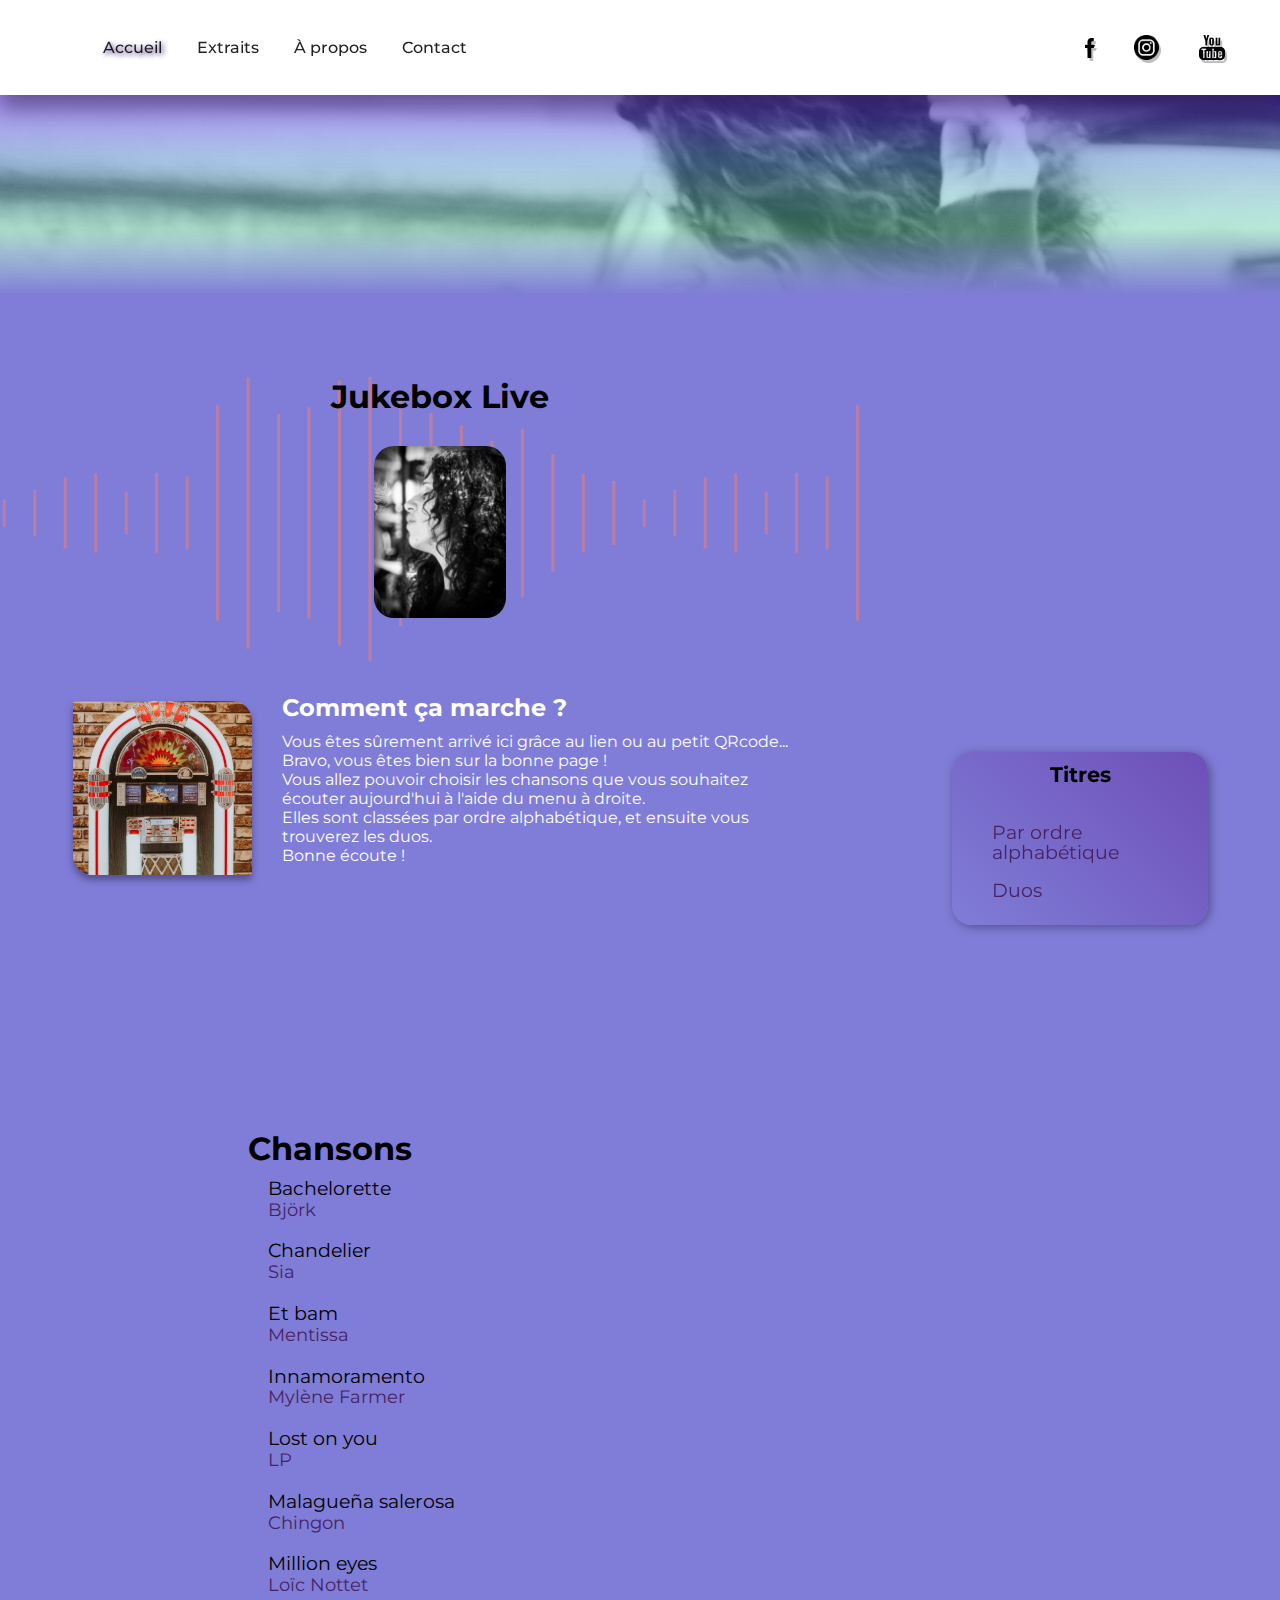
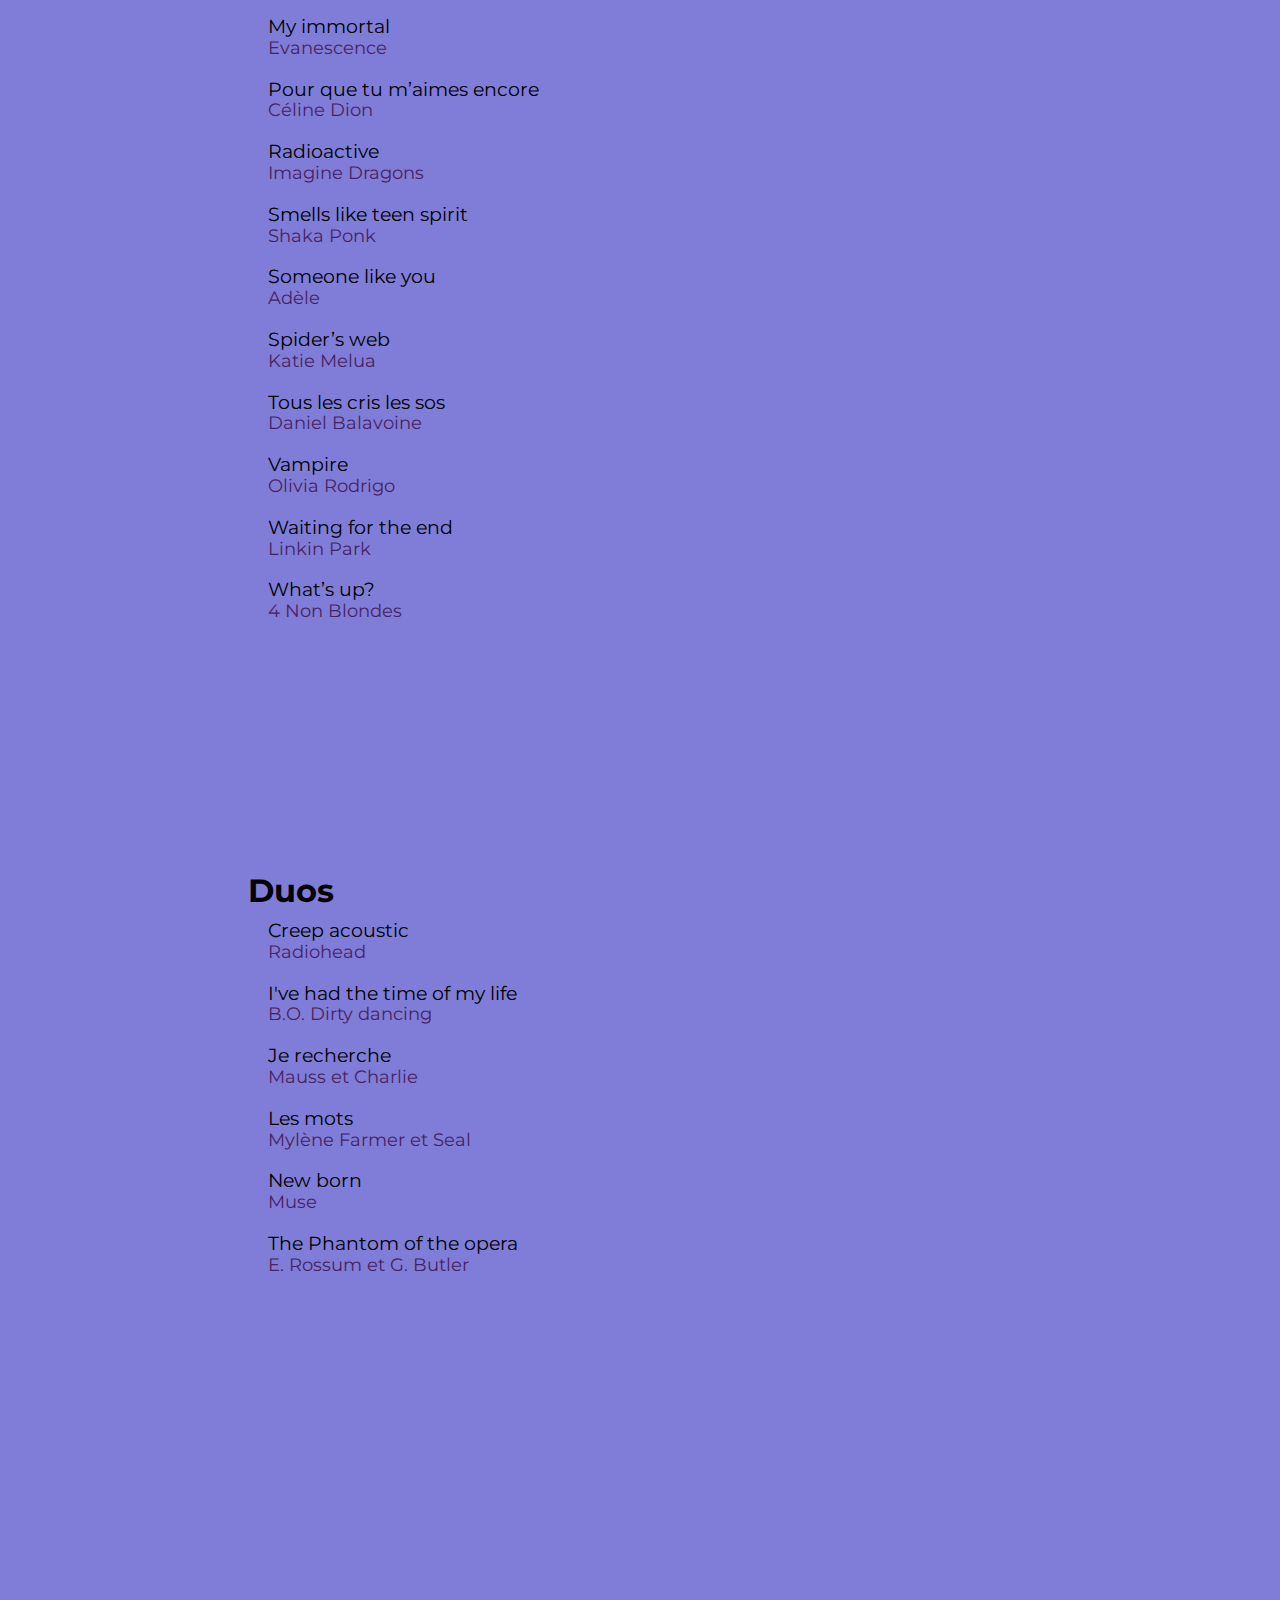
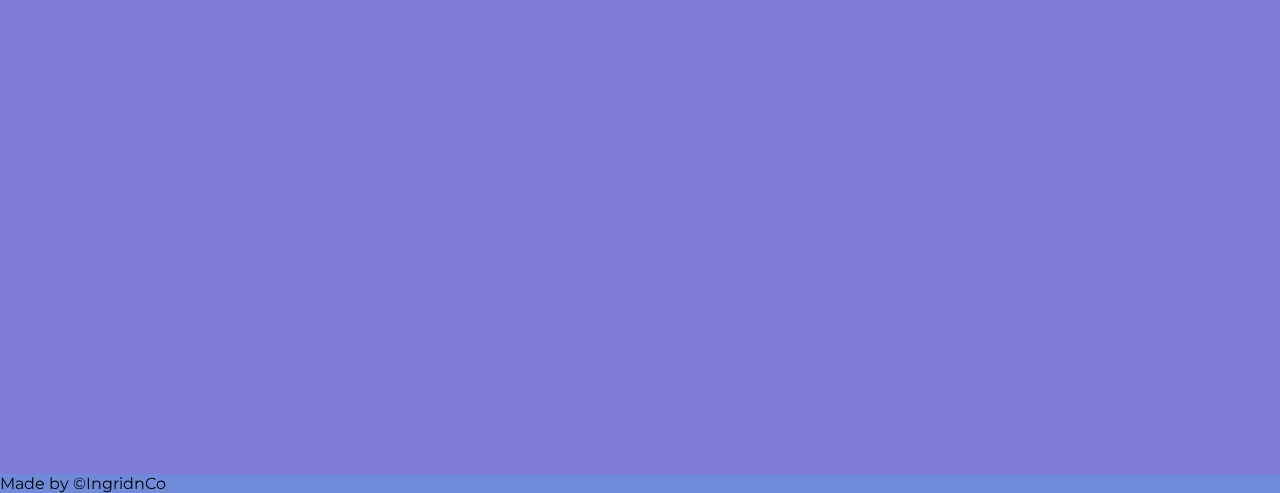
==== index.html @ 57404a8e "extraits" ====
<!DOCTYPE html>
<html lang="fr">
<head>
    <meta charset="UTF-8">
    <link rel="stylesheet" href="style/css/style.css">
    <link rel="stylesheet" href="style/css/responsive.css">    
    <link rel="preconnect" href="https://fonts.googleapis.com">
    <link rel="preconnect" href="https://fonts.gstatic.com" crossorigin>
    <link href="https://fonts.googleapis.com/css2?family=Montserrat&display=swap" rel="stylesheet">
    <meta name="viewport" content="width=device-width, initial-scale=1.0">
    <title>IngridnCo | Accueil</title>
    <link rel="shortcut icon" href="img/Note.png"/>
    <link rel="stylesheet" href="style/css/responsive.css">
</head>



<body>
<header class="topbar">

        <nav class="topbar__nav">
            <div class="topbar__nav--links">
                <a class="active" href="index.html">Accueil</a>
                <a href="extraits.html">Extraits</a>
                <a href="a_propos.html">À propos</a>
                <a href="contact.html" target="_blank">Contact</a>
            </div>

            <div class="topbar__nav--social">
                <a href="https://www.facebook.com/profile.php?id=61555128459167" target="_blank"><img src="img/fb_logo.png" alt="facebook logo" title="Facebook"></a>
                <a href="https://www.instagram.com/ingridnco/" target="_blank"><img src="img/insta_logo.png" alt="instagram logo" title="Instagram"></a>
                <a href="https://www.youtube.com/channel/UC9hUwrdIHZ2EMuFk2k0t8dw" target="_blank"><img src="img/Ytube_logo.png" alt="YouTube logo" title="YouTube"></a>
            </div>

        </nav>
        
        <div class="topbar__img" ></div>
        
</header>

<main class="container">
    <div class="main">
        <h1>Jukebox Live</h1>


        <img class="portrait_pc" src="img/IMG_6040.JPG"  alt="">
        
        <article class="intro">
            <img class="intro__imgpc" src="img/jukebox2.jpg" alt="">
            <img class="intro__img" src="img/jukebox.jpg" alt="">

            <div class="mobile">
                <img class="mobile__img1" src="img/jukebox.jpg" alt="">
                <img class="mobile__img2" src="img/IMG_6040.JPG" alt="">
            </div>
            <div class="intro__text">
                <!-- <div class="intro__date">Publié le 02 octobre 2023</div> -->
                <h2 class="intro__title"> Comment ça marche ?</h2>
                <p>Vous êtes sûrement arrivé ici grâce au lien ou au petit QRcode...<br> Bravo, vous êtes bien sur la bonne page !<br> Vous allez pouvoir choisir les chansons que vous souhaitez écouter aujourd'hui à l'aide du menu à droite. <br>Elles sont classées 
                    <!-- par artiste quand plusieurs chansons sont disponibles, puis par titre dans  -->
                     par ordre alphabétique, et ensuite vous trouverez les duos. 
                    <br>Bonne écoute !
                </p> <br>
                <!-- essai compte à rebours javascript  
                    <h3><label id="Compte"></label>
                    <script type="text/javascript">
                    var Affiche=document.getElementById("Compte");
                    function Rebours() {
                    var date1 = new Date();
                    var date2 = new Date ("Jan 14, 2024 12:00:00");
                    var sec = (date2 - date1) / 1000;
                    var n = 24 * 3600;
                    if (sec > 0) {
                    j = Math.floor (sec / n);
                    h = Math.floor ((sec - (j * n)) / 3600);
                    mn = Math.floor ((sec - ((j * n + h * 3600))) / 60);
                    sec = Math.floor (sec - ((j * n + h * 3600 + mn * 60)));
                    Affiche.innerHTML = "C'est dans " + j +" j "+ h +" h "+ mn +" min "+ sec + " s";
                    window.status = "Temps restant : " + j +" j "+ h +" h "+ mn +" min "+ sec + " s ";
                    }
                    tRebours=setTimeout ("Rebours();", 1000);
                    }
                    Rebours();
                    </script>
                    </h3>-->
            </div>
        </article>


        <!-- <article class="by_artist">   
            <div id="artist"></div>

            <div class="by_artist__box">
                <div class="by_artist__title"><h3>Céline Dion</h3></div>
                <div class="by_artist__p">
                <p>My heart will<br>go on</p>	
                   <p>Pour que tu<br>m'aimes encore</p>
                </div>
            </div>

        <div class="by_artist__box">
            <div class="by_artist__title twolines__title "><h3>Daniel<br>Balavoine</h3></div>
            <div class=" by_artist__p twolines__p">
            <p>SOS d'un Terrien<br>en détresse</p>	
                <p>Tous les cris les SOS</p>
            </div>
        </div>

        <div class="by_artist__box">
            <div class="by_artist__title"><h3>Evanescence</h3></div>
            <div class=" by_artist__p">
            <p>My immortal</p>
            <p>Bring me to life</p>
            <p>Hello</p>
            </div>
        </div>

        <div class="by_artist__box">
            <div class="by_artist__title"><h3>Linkin Park</h3></div>
            <div class=" by_artist__p">
            <p>Breaking the habit</p> 	
            <p>The messenger</p>
            <p>Waiting for the end</p>
            </div>
        </div>

        <div class="by_artist__box">
            <div class="by_artist__title"><h3>Loïc Nottet</h3></div>
            <div class=" by_artist__p">
            <p>Million eyes</p>
            <p>Mr Mme</p>
            </div>
        </div>

        <div class="by_artist__box">
            <div class="by_artist__title"><h3>Muse</h3></div>
            <div class=" by_artist__p">
            <p>Unintended</p>	
            <p>Feeling good</p>
            <p>Starlight</p>
            <p>Sing for absolution</p>
            <p>Time is running out</p>
            </div>
        </div>

        <div class="by_artist__box">
            <div class="by_artist__title"><h3>Mylène&nbsp;Farmer</h3></div>
            <div class=" by_artist__p">
            <p>Innamoramento</p>
            <p>À tout jamais</p>
            </div>
        </div>

        <div class="by_artist__box">
            <div class="by_artist__title"><h3>Nightwish</h3></div>
            <div class=" by_artist__p">
            <p>Walking in the air</p>	
            <p>Sleeping sun</p>
            </div>
        </div>

        <div class="by_artist__box">
            <div class="by_artist__title"><h3>Queen</h3></div>
            <div class=" by_artist__p">
            <p>The show must<br>go on</p>	
            <p>Under pressure</p>
            </div>
        </div>

        <div class="by_artist__box">
            <div class="by_artist__title"><h3>Zazie</h3></div>
            <div class=" by_artist__p">
            <p>Larsen </p>
            <p>J’envoie valser </p>
            <p>Zen </p>
            <p>Hissée haut</p>
            </div>
        </div>
        </article> -->

        
        <article  class="songs main2">
            <div id="song"></div>
            <h1 >Chansons</h1>
            <ul>
                <li>Bachelorette<br><span>Björk</span></li> 
                <li>Chandelier<br> <span>Sia</span></li> 
                <!-- <li>Come back home<br> <span>Sofia Carson</span></li>  -->
                <!-- <li>Creep<br> <span>Radiohead</span></li>  -->
                <!-- <li>D’Allemagne<br> <span>Patricia Kaas</span></li>  -->
                <!-- <li>Don't speak<br> <span>No Doubt</span></li> --> 
                <li>Et bam<br> <span>Mentissa</span></li> 
                <li>Innamoramento <br> <span>Mylène Farmer</span></li>
                <!-- <li>I’ll never love again<br> <span>Lady Gaga</span></li>  -->
                <!-- <li>L’aigle noir<br> <span>Barbara</span></li>  -->
                <!-- <li>La vie en rose<br> <span>Edith Piaf</span></li>  -->
                <li>Lost on you<br> <span>LP</span></li> 
                <li>Malagueña salerosa<br> <span>Chingon</span></li> 
                <li>Million eyes<br><span>Loïc Nottet</span></li>
                <!-- <li>My heart will go on <span>Céline dion</span></li> -->
                <li>My immortal<br> <span>Evanescence</span></li>
                <!-- <li>Nightcall<br> <span>London Grammar</span></li>  -->
                <!-- <li>Popcorn salé<br> <span>Santa</span></li>  -->
                <li>Pour que tu m’aimes encore<br> <span>Céline Dion</span></li>
                <!-- <li>Prayer<br> <span>Hayley Westenra</span></li>  -->
                <li>Radioactive<br> <span>Imagine Dragons</span></li> 
                <!-- <li>Running up that hill<br> <span>Kate Bush</span></li>  -->
                <!-- <li>Say what you want<br> <span>Texas</span></li>  -->
                <!-- <li>Secret<br><span>Louane</span></li>  -->
                <!-- <li>She’s got a way<br> <span>Billy Joël</span></li>  -->
                <li>Smells like teen spirit<br> <span>Shaka Ponk</span></li> 
                <li>Someone like you<br> <span>Adèle</span></li> 	
                <!-- <li>Someone you loved<br> <span>Lewis Capaldi</span></li>  -->
                <!-- <li>SOS d’un terrien en détresse<br><span>Daniel Balavoine</span></li>  -->
                <li>Spider’s web<br> <span>Katie Melua</span></li> 
                <!-- <li>Tattoo<br> <span>Loreen</span></li>  -->
                <!-- <li>The loneliest<br> <span>Måneskin</span></li> 	 -->
                <li>Tous les cris les sos<br><span>Daniel Balavoine</span></li> 	 	 
                <!-- <li>Unchained melody<br> <span>Righteous Brothers</span></li>  -->
                <li>Vampire<br> <span>Olivia Rodrigo</span></li> 
                <li>Waiting for the end<br><span>Linkin Park</span></li>
                <li>What’s up?<br> <span>4 Non Blondes</span></li> 
                <!-- <li>Zombie<br> <span>The Cranberries</span></li> -->
            </ul>
        </article>

        <article  class="duos main2">
            <div id="duo"></div>
            <h1>Duos</h1>
                <ul>
                    <!-- <li>À ma place<br><span>Zazie et Axel Bauer</span></li> -->
                    <li>Creep acoustic<br><span>Radiohead</span></li>
                    <li>I've had the time of my life<br><span>B.O. Dirty dancing</span></li>
                    <li>Je recherche<br><span>Mauss et Charlie</span></li>
                    <!-- <li>Les animaux fragiles<br><span>Zaz et Ycare</span></li> -->
                    <li>Les mots<br><span>Mylène Farmer et Seal</span></li>
                    <!-- <li>Les mots virtuels<br><span>Janie et Foé</span></li> -->
                    <li>New born <br><span>Muse</span></li>            
                    <!-- <li>Regrets<br><span>Mylène Farmer et Jean-Louis Murat</span></li> -->
                    <!-- <li>Shallow<br><span>Lady Gaga et Bradley Cooper</span></li> -->
                    <li>The Phantom of the opera<br><span>E. Rossum et G. Butler</span></li> 
                    <!-- <li>Tu es mon autre<br><span>Maurane et Lara Fabian</span></li>      -->
                </ul>
<br>
                <!-- essai airtable form -->
                <!-- <iframe class="airtable-embed" src="https://airtable.com/embed/appIdrybaVoDRfDib/pagK8V3hfi4Odc3uM/form" frameborder="0" onmousewheel="" width="100%" height="533";></iframe> -->
                
                
        </article>
        <!-- essai typeform... payant au bout de 10 réponses...!
            <br><br><br><br>
        <div data-tf-live="01HM7N80MT0T69KYMDTPDMRP8S"></div><script src="//embed.typeform.com/next/embed.js"></script>
        <br><br><br><br>

        <div data-tf-live="01HM7GCGDGGD8V4836R9NR98VD"></div><script src="//embed.typeform.com/next/embed.js"></script>    -->
    </div>

    
    <aside class="sidebar">
    <div class="sticky">
        <h3>Titres</h3>
            <ul class="sidebar__nav">
                <!-- <a href="#artist"><li>Par artiste</li></a><br> -->
                <a href="#song"><li>Par ordre alphabétique</li></a><br>
                <a href="#duo"><li>Duos</li></a>
            </ul>
      
    </div> 
    </aside>

</main>
    
<footer class="footer">
    Made by  &copy;IngridnCo

</footer>
    
</body>
</html>
---- style/css/style.css ----
* {
  margin: 0;
  box-sizing: border-box;
  font-family: "Montserrat", sans-serif;
}

html {
  font-size: 16px;
}

body {
  background-color: rgb(127, 125, 215);
}

.topbar {
  display: flex;
  flex-direction: column;
  aspect-ratio: 1519/429;
}
.topbar__nav {
  display: flex;
  justify-content: space-between;
  align-items: center;
  padding: 35px;
  background-color: white;
  box-shadow: 0px 15px 20px rgba(57, 47, 95, 0.5843137255);
  position: fixed;
  z-index: 2;
  width: 100%;
}
.topbar__nav--links {
  font-weight: 500;
  margin-left: 3.125rem;
  display: flex;
  width: 25rem;
  justify-content: space-around;
  align-items: center;
}
.topbar__nav--links:hover a {
  color: rgba(128, 128, 128, 0.871);
}
.topbar__nav--links .active {
  text-shadow: 2px 2px 5px rgba(61, 29, 120, 0.915);
}
.topbar__nav--links a {
  font-size: 1rem;
  color: rgba(0, 0, 0, 0.871);
  text-decoration: none;
}
.topbar__nav--links a:hover {
  color: rgba(0, 0, 0, 0.871);
}
.topbar__nav--social {
  display: flex;
  width: 11.25rem;
  justify-content: space-around;
  align-items: center;
  line-height: 0;
}
.topbar__nav--social a:hover {
  opacity: 0.6;
}
.topbar__nav--social img {
  filter: drop-shadow(2px 3px rgba(86, 83, 83, 0.373));
}
.topbar__img {
  background: linear-gradient(rgba(90, 35, 240, 0.4941176471), rgba(94, 153, 217, 0.4823529412), rgba(113, 226, 183, 0.4235294118), rgb(127, 125, 215) 300px) local, center 50px no-repeat url("../../img/header.jpg") fixed;
  position: relative;
  top: 95px;
  aspect-ratio: 1990/454;
  background-size: 100vw;
}

.container {
  display: flex;
}

.main {
  margin-top: 15px;
  background-color: rgb(127, 125, 215);
  background-image: url(../../img/Sanstitre.svg);
  background-position: -12% -3%;
  background-repeat: repeat-x;
  width: calc(100% - 400px);
  display: flex;
  flex-direction: column;
  align-items: center;
  z-index: 1;
}

.portrait_pc {
  border-radius: 20px;
  width: 15%;
  margin: 30px auto;
}

.intro {
  display: flex;
  width: 62vw;
  padding: 30px 15px;
  align-items: center;
}
.intro__img {
  display: none;
}
.intro__imgpc {
  width: 14vw;
  height: auto;
  border-radius: 3px 20px 3px 20px;
  box-shadow: 0px 5px 7px rgba(57, 47, 95, 0.5843137255);
  margin: 0 15px;
}
.intro__text {
  padding: 15px;
  color: white;
  flex-grow: 2;
}
.intro__date {
  font-size: 0.75rem;
  padding-bottom: 33px;
}
.intro__title {
  padding-bottom: 10px;
}

.mobile {
  display: none;
}

.by_artist {
  margin-top: 100px;
  display: flex;
  flex-wrap: wrap;
  justify-content: center;
}
.by_artist__box {
  text-align: center;
  padding: 5px;
  margin: 5px 5px;
  background: linear-gradient(225deg, rgb(174, 180, 255) 0%, rgb(127, 125, 215) 100%);
  border-radius: 8px;
  box-shadow: 3px 3px 5px rgba(57, 47, 95, 0.5843137255);
  display: flex;
  flex-direction: column;
  height: 178px;
  width: 20vw;
  max-width: 190px;
  min-width: 170px;
}
.by_artist__box h3 {
  font-size: 1.3rem;
  color: #472263;
}
.by_artist__box p {
  padding-top: 8px;
  line-height: 1.2rem;
}
.by_artist__box p:first-child {
  padding-top: 0;
}
.by_artist__title {
  height: 28px;
  display: flex;
  justify-content: center;
  align-items: center;
}
.by_artist__p {
  min-height: 140px;
  display: flex;
  justify-content: center;
  flex-direction: column;
}

.twolines__title {
  height: 48px;
}
.twolines__p {
  min-height: 120px;
}

#artist, #song, #duo {
  position: relative;
  top: -200px;
}

.main2 {
  display: flex;
  width: 40vw;
  flex-direction: column;
  margin-left: 10vw;
}

.songs, .duos {
  margin-top: 200px;
  margin-bottom: 39px;
}
.songs ul, .duos ul {
  padding-left: 20px;
}
.songs ul li, .duos ul li {
  list-style: none;
  line-height: 1.3rem;
  padding: 10px 0;
  font-size: 1.2rem;
}

span {
  color: #472263;
  font-size: 1.1rem;
}

.airtable-embed {
  background-color: rgb(127, 125, 215);
}

.sticky {
  position: sticky;
  top: 130px;
  width: 20vw;
  margin: 0 auto;
  height: fit-content;
  background: linear-gradient(45deg, rgb(127, 125, 215) 0%, rgb(110, 79, 183) 100%);
  box-shadow: 2px 2px 10px rgba(57, 47, 95, 0.5843137255);
  border-radius: 20px;
}

.sidebar {
  display: flex;
  width: 400px;
  background-color: rgb(127, 125, 215);
  margin-top: 390px;
  text-align: center;
}
.sidebar h3 {
  padding: 10px;
  font-size: 1.3rem;
}
.sidebar__nav {
  list-style: none;
  text-align: left;
  line-height: 1rem;
  padding: 25px;
  margin-left: 40px;
}
.sidebar__nav a {
  color: #472263;
  text-decoration: none;
}
.sidebar__nav a:hover {
  color: black;
  text-shadow: 2px 2px 5px rgba(61, 29, 120, 0.768);
}
.sidebar__nav li {
  line-height: 1.25rem;
  font-size: 1.2rem;
}

.footer {
  position: relative;
  top: 60px;
  background-color: rgba(94, 153, 217, 0.4823529412);
}

@media screen and (max-height: 829px) {
  footer {
    top: 100px;
  }
}

/*# sourceMappingURL=style.css.map */
---- style/css/responsive.css ----
@media screen and (max-width: 1380px) {
  .topbar__img {
    background: linear-gradient(rgba(90, 35, 240, 0.4941176471), rgba(94, 153, 217, 0.4823529412), rgba(113, 226, 183, 0.4235294118), rgb(127, 125, 215) 200px) local, center 50px no-repeat url("../../img/header.jpg") fixed;
    background-size: 112vw;
  }
  .main {
    background-position: 50px -5%;
  }
  .footer {
    top: 730px;
  }
}
@media screen and (max-width: 996px) {
  .topbar {
    aspect-ratio: 1519/429;
  }
  .main {
    margin-top: 40px;
    width: 55vw;
  }
  .songs ul, .duos ul {
    padding-left: 10px;
  }
  .sidebar {
    width: 39vw;
    margin-top: 206px;
  }
  .sidebar__nav {
    margin-left: 20px;
  }
}
@media screen and (max-width: 910px) {
  .topbar__img {
    background: linear-gradient(rgba(90, 35, 240, 0.4941176471), rgba(94, 153, 217, 0.4823529412), rgba(113, 226, 183, 0.4235294118), rgb(127, 125, 215) 140px) local, center 10px no-repeat url("../../img/header.jpg") fixed;
    background-size: 145vw;
  }
  .main {
    margin-top: 53px;
    margin-right: 25px;
    background-size: 240px auto;
    background-position: top;
  }
}
#song, #artist, #duo {
  top: -120px;
}

.sidebar__nav {
  padding: 25px 0;
}
.sidebar__nav a {
  font-size: 1.2rem;
  line-height: 1rem;
}

@media screen and (max-width: 675px) {
  .topbar__img {
    background: linear-gradient(rgba(90, 35, 240, 0.4941176471), rgba(94, 153, 217, 0.4823529412), rgba(113, 226, 183, 0.4235294118), rgb(127, 125, 215) 125px) local, center 0px no-repeat url("../../img/header.jpg") fixed;
    background-size: 150vw;
  }
  .sticky {
    width: 25vw;
  }
  .sidebar__nav {
    padding: 5px 25px;
    margin-left: 0;
    line-height: 2rem;
  }
  .sidebar__nav a {
    font-size: 1.2rem;
  }
  .intro {
    padding-left: 30px;
    padding-right: 10px;
  }
  .intro__img {
    width: 100px;
    height: 66.71px;
  }
}
@media screen and (max-width: 610px) {
  h1 {
    font-size: 1.5rem;
  }
  .topbar__nav {
    flex-wrap: wrap;
    display: flex;
    justify-content: center;
    padding: 20px;
    box-shadow: 0px 5px 10px rgba(57, 47, 95, 0.5843137255);
  }
  .topbar__nav--links {
    margin-left: 0;
    margin-bottom: 10px;
  }
  .topbar__nav--social {
    width: 16.875rem;
  }
  .topbar__img {
    background: linear-gradient(rgba(90, 35, 240, 0.4941176471), rgba(94, 153, 217, 0.4823529412), rgba(113, 226, 183, 0.4235294118), rgb(127, 125, 215) 135px) local, center 10px no-repeat url("../../img/header.jpg") fixed;
    background-size: 150vw;
    top: 65px;
  }
  .container {
    margin-top: 50px;
  }
  .portrait_pc, .intro__img {
    display: none;
  }
  .mobile {
    display: flex;
    width: 100px;
    height: 103px;
    position: relative;
    top: 0px;
    left: 0px;
    margin: auto;
  }
  .mobile__img1 {
    position: absolute;
    width: 100px;
    height: 103px;
    top: 0px;
    left: 0px;
    border-radius: 6px;
  }
  .mobile__img2 {
    position: absolute;
    width: 52px;
    height: 55px;
    top: 48px;
    left: 24px;
    border-radius: 5px;
  }
  .intro {
    flex-direction: column;
    padding: 10px;
  }
  .intro__text {
    text-align: center;
  }
  .intro__imgpc {
    display: none;
  }
  .intro__date {
    padding-bottom: 10px;
  }
  .sidebar {
    margin-top: 185px;
  }
  .sidebar__nav {
    padding: 5px;
    margin-left: 5px;
    margin-top: 20px;
  }
  .sidebar__nav li {
    font-size: 1.2rem;
  }
  .sticky {
    top: 100px;
    width: 34vw;
    margin: 0 auto;
  }
  #song, #artist, #duo {
    position: relative;
    top: -100px;
  }
  .footer {
    top: 250px;
  }
}
@media screen and (max-width: 545px) {
  html {
    font-size: 14px;
  }
  .by_artist__box {
    height: fit-content;
    min-height: unset;
    max-width: 180px;
  }
  .by_artist__box h3 {
    font-size: 1.2rem;
  }
  .by_artist__box p {
    padding-top: 6px;
    line-height: 1rem;
  }
  .by_artist__title {
    align-items: baseline;
  }
  .by_artist__p {
    min-height: unset;
    font-size: 1.1rem;
  }
  .by_artist__p:last-child {
    padding-bottom: 10px;
  }
  .twolines__title {
    margin-bottom: 0px;
  }
  .songs ul li {
    font-size: 1.1rem;
  }
  .duos {
    margin-top: 60px;
  }
  span {
    font-size: 1rem;
  }
}
@media screen and (max-width: 475px) {
  .topbar__img {
    background: linear-gradient(rgba(90, 35, 240, 0.4941176471), rgba(94, 153, 217, 0.4823529412), rgba(113, 226, 183, 0.4235294118), rgb(127, 125, 215) 100px) local, center 50px no-repeat url("../../img/header.jpg") fixed;
    background-size: auto, auto;
    background-size: 146vw;
    aspect-ratio: 152/43;
    top: 90px;
  }
  .intro__text p {
    font-size: 1.2rem;
  }
  .by_artist__box {
    height: fit-content;
    min-height: unset;
    width: 50vw;
    max-width: 190px;
  }
  .by_artist__box h3 {
    font-size: 1.2rem;
  }
  .by_artist__box p {
    padding-top: 6px;
    line-height: 1rem;
  }
  .by_artist__title {
    align-items: baseline;
  }
  .by_artist__p {
    min-height: unset;
    font-size: 1.1rem;
  }
  .by_artist__p:last-child {
    padding-bottom: 10px;
  }
  .twolines__title {
    margin-bottom: 0px;
  }
  #song, #artist, #duo {
    position: relative;
    top: -100px;
  }
  .songs ul li {
    font-size: 1.1rem;
  }
  span {
    font-size: 1rem;
  }
  .sidebar {
    margin-top: 100px;
  }
  .sidebar__nav {
    padding: 0px;
    padding-bottom: 20px;
    margin-left: 0px;
    margin-top: 8px;
  }
  .sidebar__nav a {
    font-size: 1.3rem;
  }
  .sidebar__nav li {
    padding: 0 8px;
  }
  .sticky {
    top: 103px;
    width: 38vw;
    margin: 0 10px 0 0;
  }
}
@media screen and (max-width: 440px) {
  .topbar__img {
    background: linear-gradient(rgba(90, 35, 240, 0.4941176471), rgba(94, 153, 217, 0.4823529412), rgba(113, 226, 183, 0.4235294118), rgb(127, 125, 215) 90px) local, center 50px no-repeat url("../../img/header.jpg") fixed;
    background-size: auto, auto;
    background-size: 146vw;
    aspect-ratio: 152/43;
    top: 90px;
  }
}
@media screen and (max-width: 420px) {
  .topbar__img {
    background: linear-gradient(rgba(90, 35, 240, 0.4941176471), rgba(94, 153, 217, 0.4823529412), rgba(113, 226, 183, 0.4235294118), rgb(127, 125, 215) 90px) local, center 50px no-repeat url("../../img/header.jpg") fixed;
    background-size: auto, auto;
    background-size: 163vw;
    aspect-ratio: 152/43;
    top: 90px;
  }
  .portrait_pc, .intro__img {
    display: none;
  }
  .sidebar__nav li {
    padding: 0 8px;
  }
}
@media screen and (max-width: 380px) {
  .topbar__img {
    background: linear-gradient(rgba(90, 35, 240, 0.4941176471), rgba(94, 153, 217, 0.4823529412), rgba(113, 226, 183, 0.4235294118), rgb(127, 125, 215) 90px) local, center 50px no-repeat url("../../img/header.jpg") fixed;
    background-size: auto, auto;
    background-size: 175vw;
    aspect-ratio: 152/43;
    top: 90px;
  }
  .sidebar__nav li {
    padding: 0 4px;
    font-size: 1.1rem;
  }
}

/*# sourceMappingURL=responsive.css.map */
---- style/css/responsive.css ----
@media screen and (max-width: 1380px) {
  .topbar__img {
    background: linear-gradient(rgba(90, 35, 240, 0.4941176471), rgba(94, 153, 217, 0.4823529412), rgba(113, 226, 183, 0.4235294118), rgb(127, 125, 215) 200px) local, center 50px no-repeat url("../../img/header.jpg") fixed;
    background-size: 112vw;
  }
  .main {
    background-position: 50px -5%;
  }
  .footer {
    top: 730px;
  }
}
@media screen and (max-width: 996px) {
  .topbar {
    aspect-ratio: 1519/429;
  }
  .main {
    margin-top: 40px;
    width: 55vw;
  }
  .songs ul, .duos ul {
    padding-left: 10px;
  }
  .sidebar {
    width: 39vw;
    margin-top: 206px;
  }
  .sidebar__nav {
    margin-left: 20px;
  }
}
@media screen and (max-width: 910px) {
  .topbar__img {
    background: linear-gradient(rgba(90, 35, 240, 0.4941176471), rgba(94, 153, 217, 0.4823529412), rgba(113, 226, 183, 0.4235294118), rgb(127, 125, 215) 140px) local, center 10px no-repeat url("../../img/header.jpg") fixed;
    background-size: 145vw;
  }
  .main {
    margin-top: 53px;
    margin-right: 25px;
    background-size: 240px auto;
    background-position: top;
  }
}
#song, #artist, #duo {
  top: -120px;
}

.sidebar__nav {
  padding: 25px 0;
}
.sidebar__nav a {
  font-size: 1.2rem;
  line-height: 1rem;
}

@media screen and (max-width: 675px) {
  .topbar__img {
    background: linear-gradient(rgba(90, 35, 240, 0.4941176471), rgba(94, 153, 217, 0.4823529412), rgba(113, 226, 183, 0.4235294118), rgb(127, 125, 215) 125px) local, center 0px no-repeat url("../../img/header.jpg") fixed;
    background-size: 150vw;
  }
  .sticky {
    width: 25vw;
  }
  .sidebar__nav {
    padding: 5px 25px;
    margin-left: 0;
    line-height: 2rem;
  }
  .sidebar__nav a {
    font-size: 1.2rem;
  }
  .intro {
    padding-left: 30px;
    padding-right: 10px;
  }
  .intro__img {
    width: 100px;
    height: 66.71px;
  }
}
@media screen and (max-width: 610px) {
  h1 {
    font-size: 1.5rem;
  }
  .topbar__nav {
    flex-wrap: wrap;
    display: flex;
    justify-content: center;
    padding: 20px;
    box-shadow: 0px 5px 10px rgba(57, 47, 95, 0.5843137255);
  }
  .topbar__nav--links {
    margin-left: 0;
    margin-bottom: 10px;
  }
  .topbar__nav--social {
    width: 16.875rem;
  }
  .topbar__img {
    background: linear-gradient(rgba(90, 35, 240, 0.4941176471), rgba(94, 153, 217, 0.4823529412), rgba(113, 226, 183, 0.4235294118), rgb(127, 125, 215) 135px) local, center 10px no-repeat url("../../img/header.jpg") fixed;
    background-size: 150vw;
    top: 65px;
  }
  .container {
    margin-top: 50px;
  }
  .portrait_pc, .intro__img {
    display: none;
  }
  .mobile {
    display: flex;
    width: 100px;
    height: 103px;
    position: relative;
    top: 0px;
    left: 0px;
    margin: auto;
  }
  .mobile__img1 {
    position: absolute;
    width: 100px;
    height: 103px;
    top: 0px;
    left: 0px;
    border-radius: 6px;
  }
  .mobile__img2 {
    position: absolute;
    width: 52px;
    height: 55px;
    top: 48px;
    left: 24px;
    border-radius: 5px;
  }
  .intro {
    flex-direction: column;
    padding: 10px;
  }
  .intro__text {
    text-align: center;
  }
  .intro__imgpc {
    display: none;
  }
  .intro__date {
    padding-bottom: 10px;
  }
  .sidebar {
    margin-top: 185px;
  }
  .sidebar__nav {
    padding: 5px;
    margin-left: 5px;
    margin-top: 20px;
  }
  .sidebar__nav li {
    font-size: 1.2rem;
  }
  .sticky {
    top: 100px;
    width: 34vw;
    margin: 0 auto;
  }
  #song, #artist, #duo {
    position: relative;
    top: -100px;
  }
  .footer {
    top: 250px;
  }
}
@media screen and (max-width: 545px) {
  html {
    font-size: 14px;
  }
  .by_artist__box {
    height: fit-content;
    min-height: unset;
    max-width: 180px;
  }
  .by_artist__box h3 {
    font-size: 1.2rem;
  }
  .by_artist__box p {
    padding-top: 6px;
    line-height: 1rem;
  }
  .by_artist__title {
    align-items: baseline;
  }
  .by_artist__p {
    min-height: unset;
    font-size: 1.1rem;
  }
  .by_artist__p:last-child {
    padding-bottom: 10px;
  }
  .twolines__title {
    margin-bottom: 0px;
  }
  .songs ul li {
    font-size: 1.1rem;
  }
  .duos {
    margin-top: 60px;
  }
  span {
    font-size: 1rem;
  }
}
@media screen and (max-width: 475px) {
  .topbar__img {
    background: linear-gradient(rgba(90, 35, 240, 0.4941176471), rgba(94, 153, 217, 0.4823529412), rgba(113, 226, 183, 0.4235294118), rgb(127, 125, 215) 100px) local, center 50px no-repeat url("../../img/header.jpg") fixed;
    background-size: auto, auto;
    background-size: 146vw;
    aspect-ratio: 152/43;
    top: 90px;
  }
  .intro__text p {
    font-size: 1.2rem;
  }
  .by_artist__box {
    height: fit-content;
    min-height: unset;
    width: 50vw;
    max-width: 190px;
  }
  .by_artist__box h3 {
    font-size: 1.2rem;
  }
  .by_artist__box p {
    padding-top: 6px;
    line-height: 1rem;
  }
  .by_artist__title {
    align-items: baseline;
  }
  .by_artist__p {
    min-height: unset;
    font-size: 1.1rem;
  }
  .by_artist__p:last-child {
    padding-bottom: 10px;
  }
  .twolines__title {
    margin-bottom: 0px;
  }
  #song, #artist, #duo {
    position: relative;
    top: -100px;
  }
  .songs ul li {
    font-size: 1.1rem;
  }
  span {
    font-size: 1rem;
  }
  .sidebar {
    margin-top: 100px;
  }
  .sidebar__nav {
    padding: 0px;
    padding-bottom: 20px;
    margin-left: 0px;
    margin-top: 8px;
  }
  .sidebar__nav a {
    font-size: 1.3rem;
  }
  .sidebar__nav li {
    padding: 0 8px;
  }
  .sticky {
    top: 103px;
    width: 38vw;
    margin: 0 10px 0 0;
  }
}
@media screen and (max-width: 440px) {
  .topbar__img {
    background: linear-gradient(rgba(90, 35, 240, 0.4941176471), rgba(94, 153, 217, 0.4823529412), rgba(113, 226, 183, 0.4235294118), rgb(127, 125, 215) 90px) local, center 50px no-repeat url("../../img/header.jpg") fixed;
    background-size: auto, auto;
    background-size: 146vw;
    aspect-ratio: 152/43;
    top: 90px;
  }
}
@media screen and (max-width: 420px) {
  .topbar__img {
    background: linear-gradient(rgba(90, 35, 240, 0.4941176471), rgba(94, 153, 217, 0.4823529412), rgba(113, 226, 183, 0.4235294118), rgb(127, 125, 215) 90px) local, center 50px no-repeat url("../../img/header.jpg") fixed;
    background-size: auto, auto;
    background-size: 163vw;
    aspect-ratio: 152/43;
    top: 90px;
  }
  .portrait_pc, .intro__img {
    display: none;
  }
  .sidebar__nav li {
    padding: 0 8px;
  }
}
@media screen and (max-width: 380px) {
  .topbar__img {
    background: linear-gradient(rgba(90, 35, 240, 0.4941176471), rgba(94, 153, 217, 0.4823529412), rgba(113, 226, 183, 0.4235294118), rgb(127, 125, 215) 90px) local, center 50px no-repeat url("../../img/header.jpg") fixed;
    background-size: auto, auto;
    background-size: 175vw;
    aspect-ratio: 152/43;
    top: 90px;
  }
  .sidebar__nav li {
    padding: 0 4px;
    font-size: 1.1rem;
  }
}

/*# sourceMappingURL=responsive.css.map */
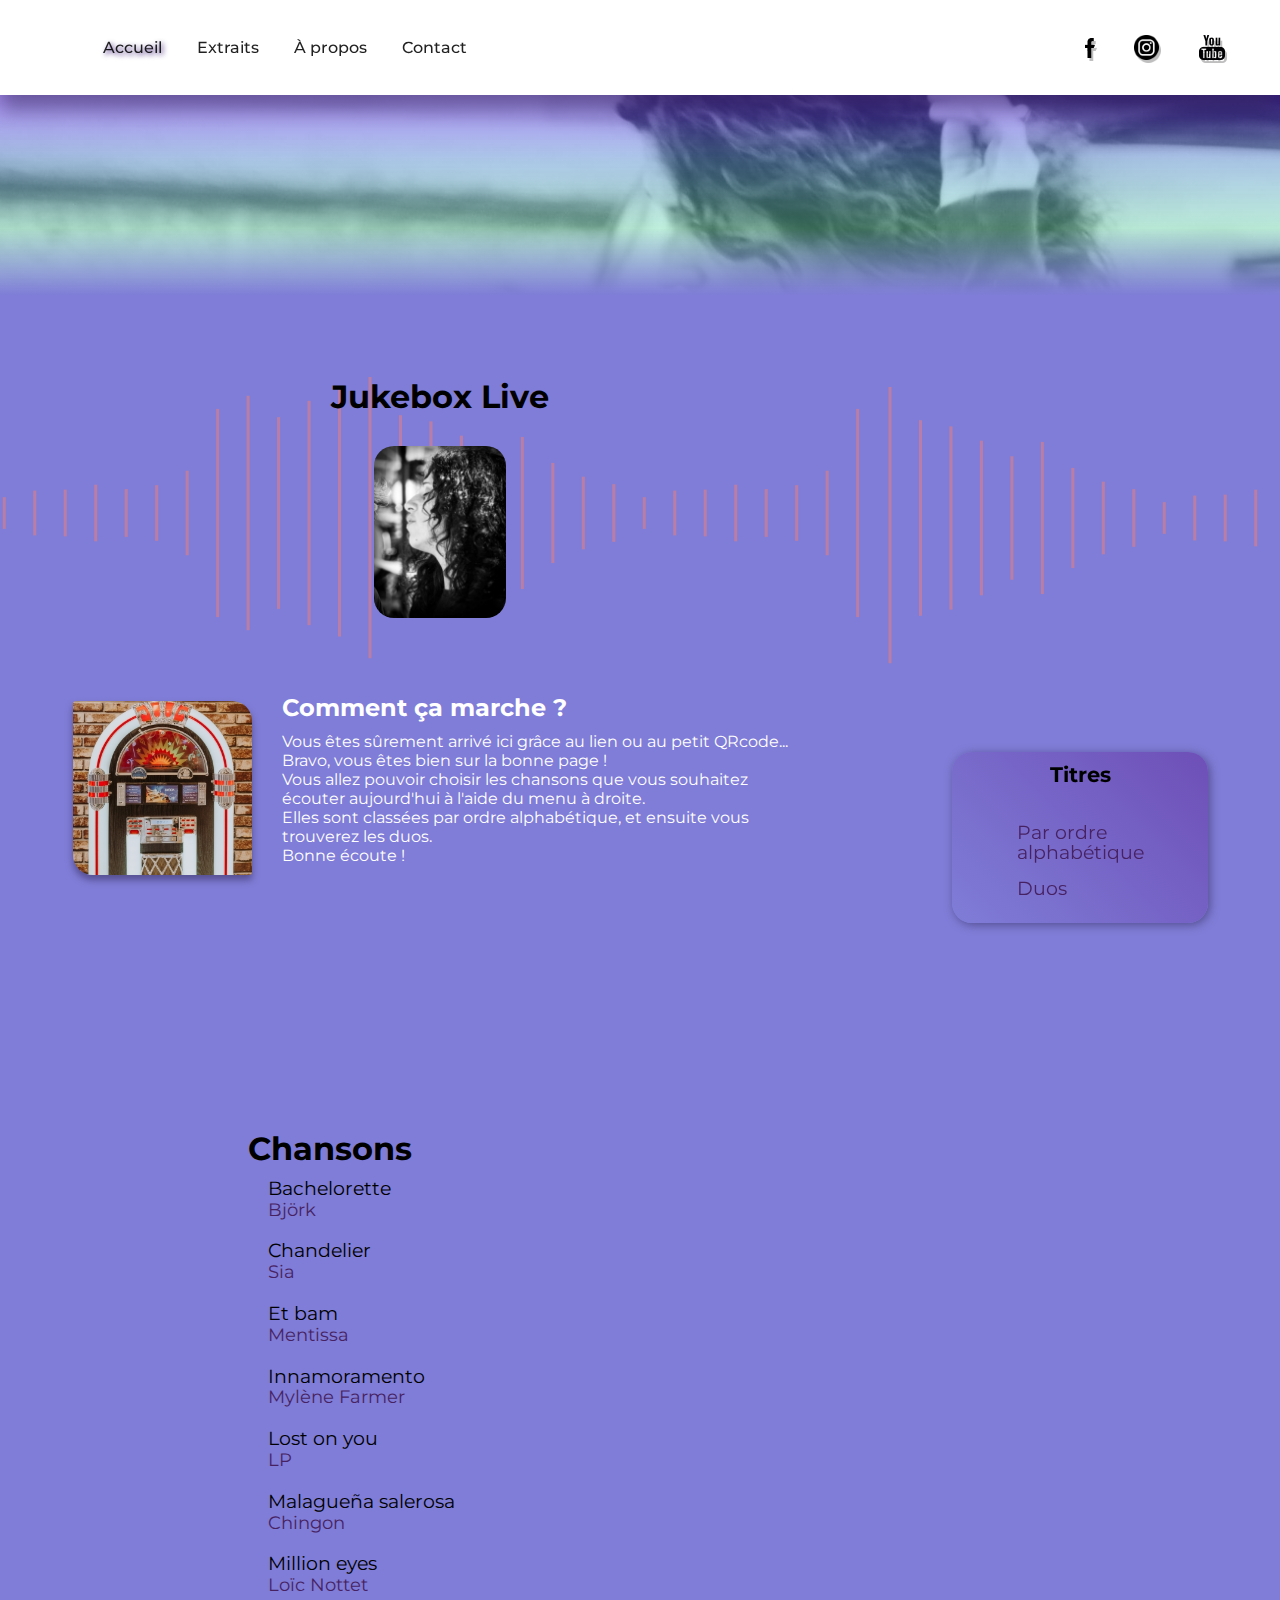
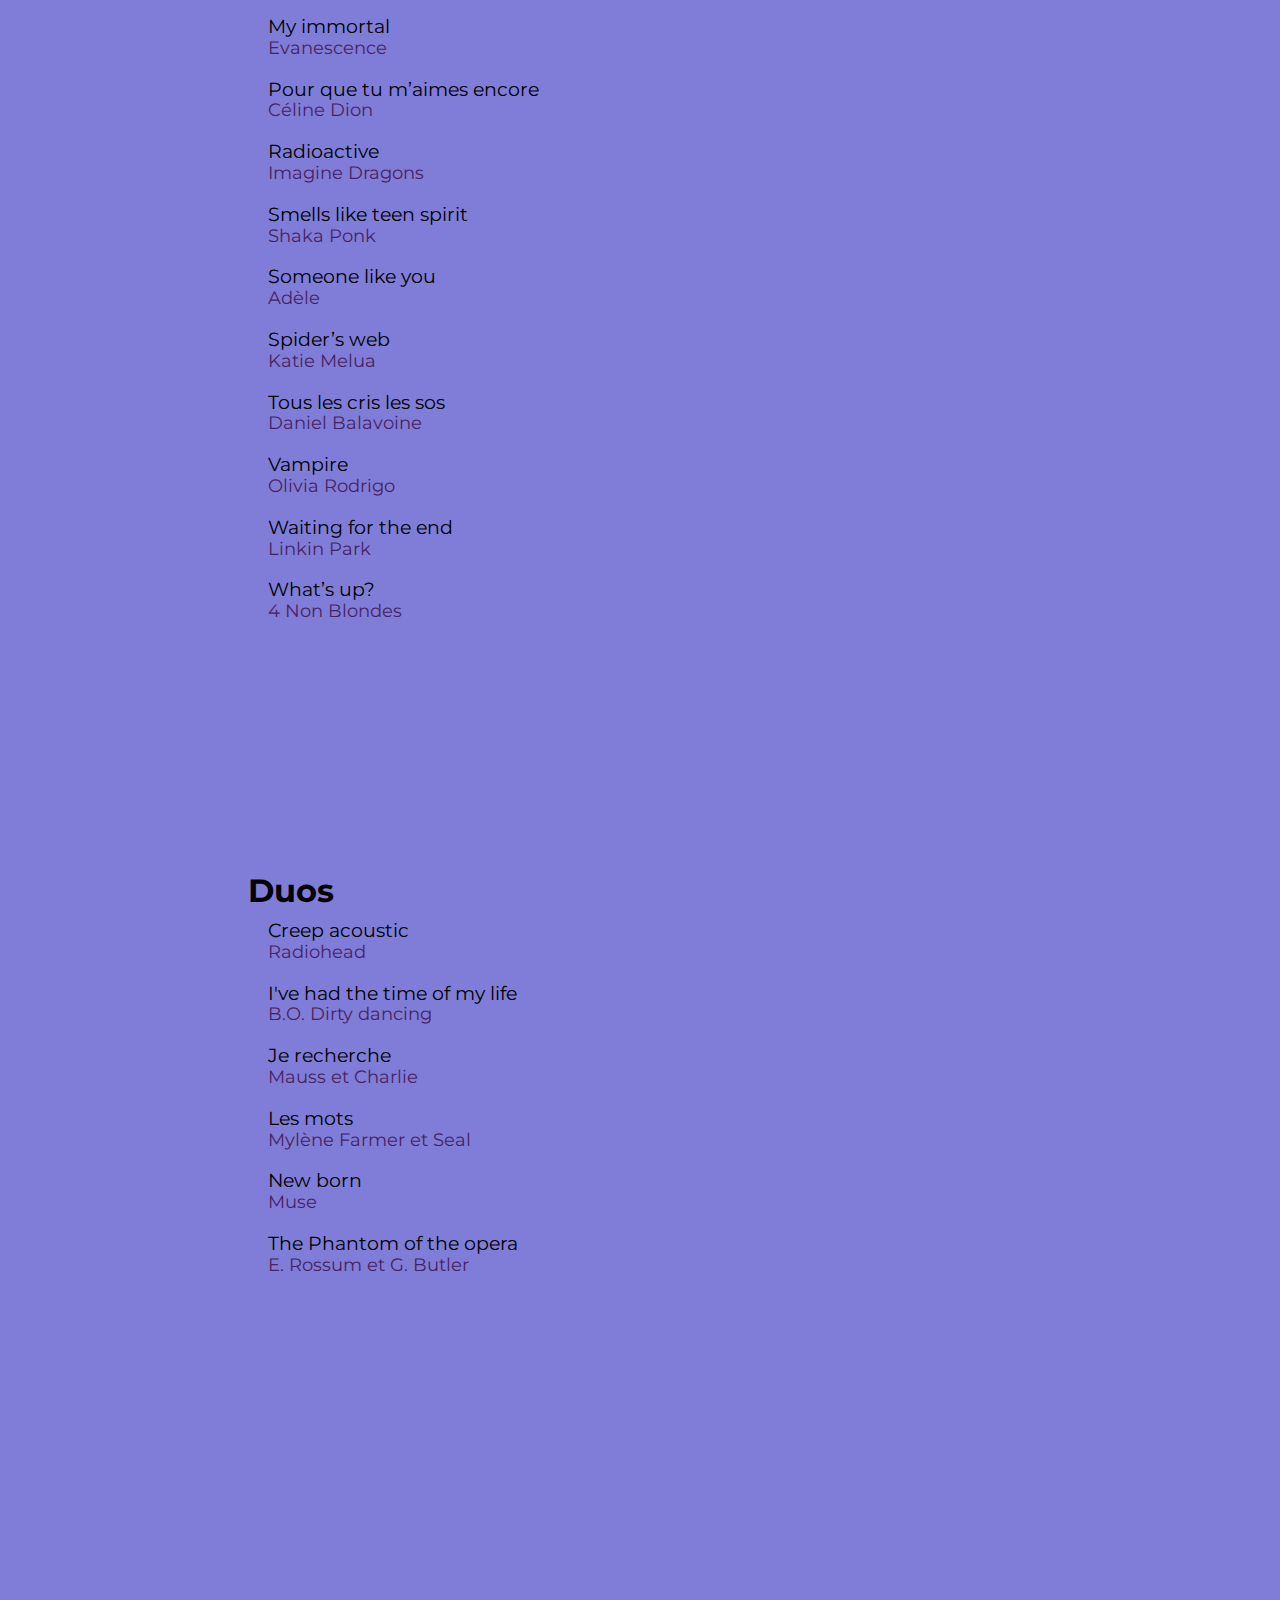
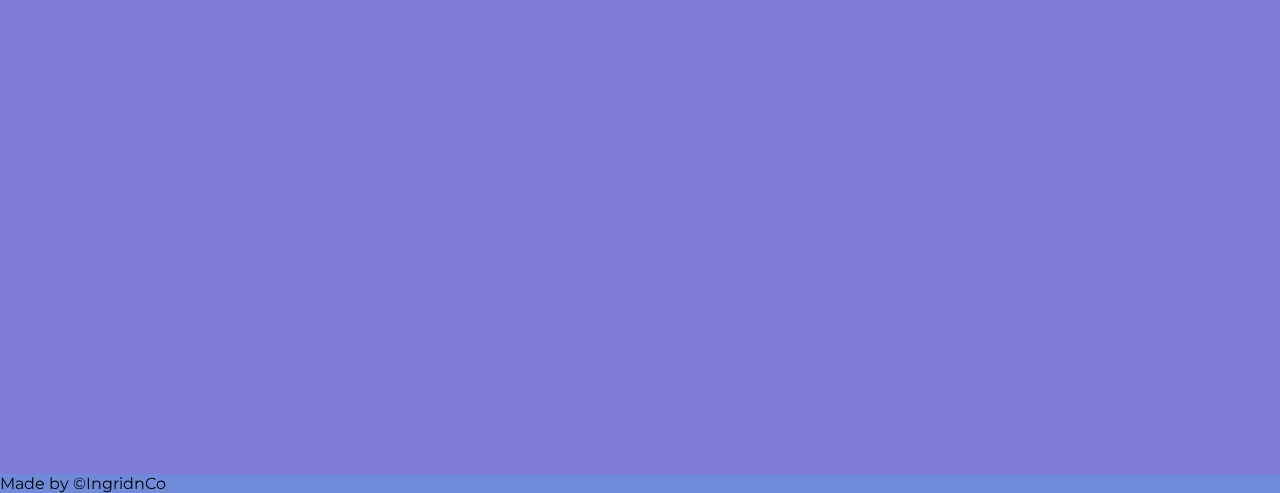
==== commit 2f0b00d8: "mess" ====
--- a/index.html
+++ b/index.html
@@ -254,7 +254,36 @@
 
         <div data-tf-live="01HM7GCGDGGD8V4836R9NR98VD"></div><script src="//embed.typeform.com/next/embed.js"></script>    -->
     </div>
-
+<!-- Messenger Plugin de discussion Code -->
+<div id="fb-root"></div>
+
+<!-- Your Plugin de discussion code -->
+<div id="fb-customer-chat" class="fb-customerchat">
+</div>
+
+<script>
+  var chatbox = document.getElementById('fb-customer-chat');
+  chatbox.setAttribute("page_id", "199146566617457");
+  chatbox.setAttribute("attribution", "biz_inbox");
+</script>
+
+<!-- Your SDK code -->
+<script>
+  window.fbAsyncInit = function() {
+    FB.init({
+      xfbml            : true,
+      version          : 'v19.0'
+    });
+  };
+
+  (function(d, s, id) {
+    var js, fjs = d.getElementsByTagName(s)[0];
+    if (d.getElementById(id)) return;
+    js = d.createElement(s); js.id = id;
+    js.src = 'https://connect.facebook.net/fr_FR/sdk/xfbml.customerchat.js';
+    fjs.parentNode.insertBefore(js, fjs);
+  }(document, 'script', 'facebook-jssdk'));
+</script>
     
     <aside class="sidebar">
     <div class="sticky">
--- a/style/css/style.css
+++ b/style/css/style.css
@@ -73,6 +73,9 @@
 
 .container {
   display: flex;
+  background-image: url(../../img/Sanstitre.svg);
+  background-position: -14% -2%;
+  background-repeat: repeat-x;
 }
 
 .main {
--- a/style/css/responsive.css
+++ b/style/css/responsive.css
@@ -2,6 +2,9 @@
   .topbar__img {
     background: linear-gradient(rgba(90, 35, 240, 0.4941176471), rgba(94, 153, 217, 0.4823529412), rgba(113, 226, 183, 0.4235294118), rgb(127, 125, 215) 200px) local, center 50px no-repeat url("../../img/header.jpg") fixed;
     background-size: 112vw;
+  }
+  .container {
+    background-position: -11% -4%;
   }
   .main {
     background-position: 50px -5%;
@@ -33,6 +36,10 @@
   .topbar__img {
     background: linear-gradient(rgba(90, 35, 240, 0.4941176471), rgba(94, 153, 217, 0.4823529412), rgba(113, 226, 183, 0.4235294118), rgb(127, 125, 215) 140px) local, center 10px no-repeat url("../../img/header.jpg") fixed;
     background-size: 145vw;
+  }
+  .container {
+    background-size: 240px auto;
+    background-position: -15% 2%;
   }
   .main {
     margin-top: 53px;
@@ -40,19 +47,17 @@
     background-size: 240px auto;
     background-position: top;
   }
-}
-#song, #artist, #duo {
-  top: -120px;
-}
-
-.sidebar__nav {
-  padding: 25px 0;
-}
-.sidebar__nav a {
-  font-size: 1.2rem;
-  line-height: 1rem;
-}
-
+  #song, #artist, #duo {
+    top: -120px;
+  }
+  .sidebar__nav {
+    padding: 25px 0;
+  }
+  .sidebar__nav a {
+    font-size: 1.2rem;
+    line-height: 1rem;
+  }
+}
 @media screen and (max-width: 675px) {
   .topbar__img {
     background: linear-gradient(rgba(90, 35, 240, 0.4941176471), rgba(94, 153, 217, 0.4823529412), rgba(113, 226, 183, 0.4235294118), rgb(127, 125, 215) 125px) local, center 0px no-repeat url("../../img/header.jpg") fixed;
--- a/style/css/responsive.css
+++ b/style/css/responsive.css
@@ -2,6 +2,9 @@
   .topbar__img {
     background: linear-gradient(rgba(90, 35, 240, 0.4941176471), rgba(94, 153, 217, 0.4823529412), rgba(113, 226, 183, 0.4235294118), rgb(127, 125, 215) 200px) local, center 50px no-repeat url("../../img/header.jpg") fixed;
     background-size: 112vw;
+  }
+  .container {
+    background-position: -11% -4%;
   }
   .main {
     background-position: 50px -5%;
@@ -33,6 +36,10 @@
   .topbar__img {
     background: linear-gradient(rgba(90, 35, 240, 0.4941176471), rgba(94, 153, 217, 0.4823529412), rgba(113, 226, 183, 0.4235294118), rgb(127, 125, 215) 140px) local, center 10px no-repeat url("../../img/header.jpg") fixed;
     background-size: 145vw;
+  }
+  .container {
+    background-size: 240px auto;
+    background-position: -15% 2%;
   }
   .main {
     margin-top: 53px;
@@ -40,19 +47,17 @@
     background-size: 240px auto;
     background-position: top;
   }
-}
-#song, #artist, #duo {
-  top: -120px;
-}
-
-.sidebar__nav {
-  padding: 25px 0;
-}
-.sidebar__nav a {
-  font-size: 1.2rem;
-  line-height: 1rem;
-}
-
+  #song, #artist, #duo {
+    top: -120px;
+  }
+  .sidebar__nav {
+    padding: 25px 0;
+  }
+  .sidebar__nav a {
+    font-size: 1.2rem;
+    line-height: 1rem;
+  }
+}
 @media screen and (max-width: 675px) {
   .topbar__img {
     background: linear-gradient(rgba(90, 35, 240, 0.4941176471), rgba(94, 153, 217, 0.4823529412), rgba(113, 226, 183, 0.4235294118), rgb(127, 125, 215) 125px) local, center 0px no-repeat url("../../img/header.jpg") fixed;
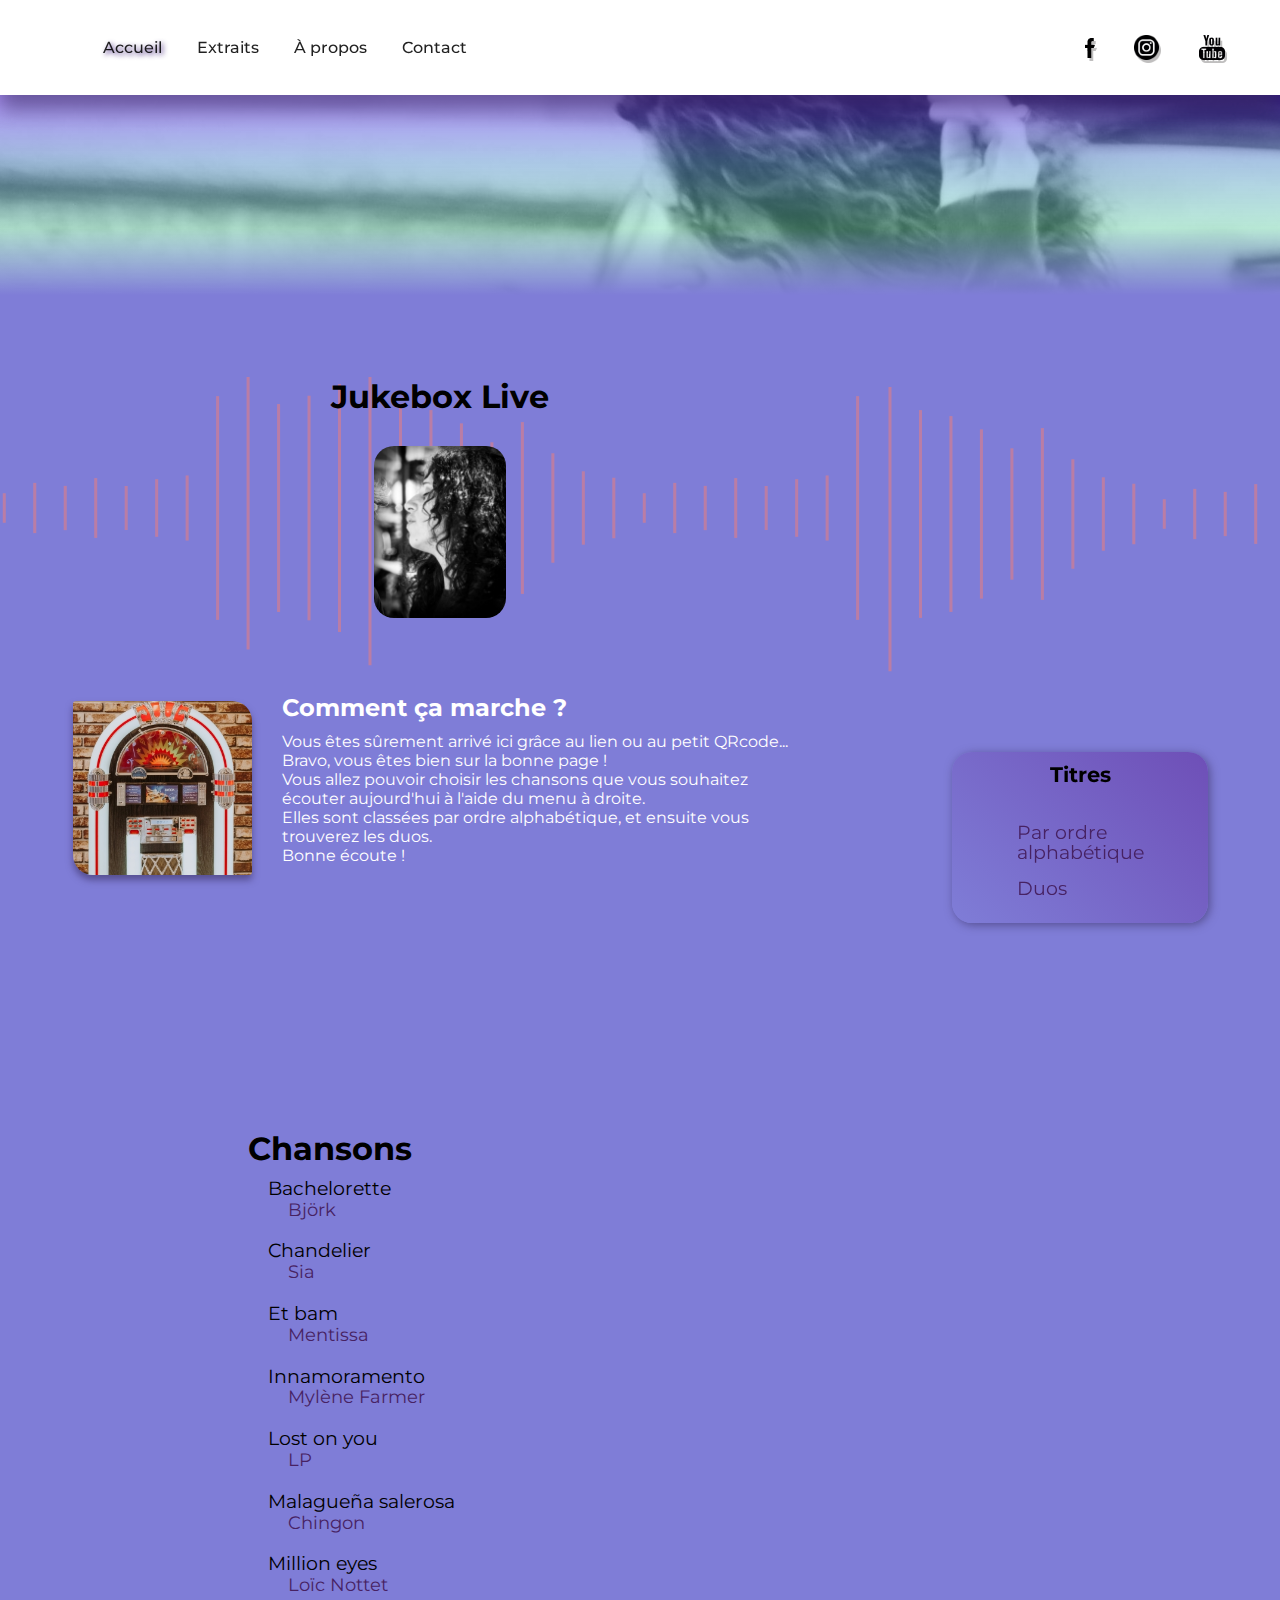
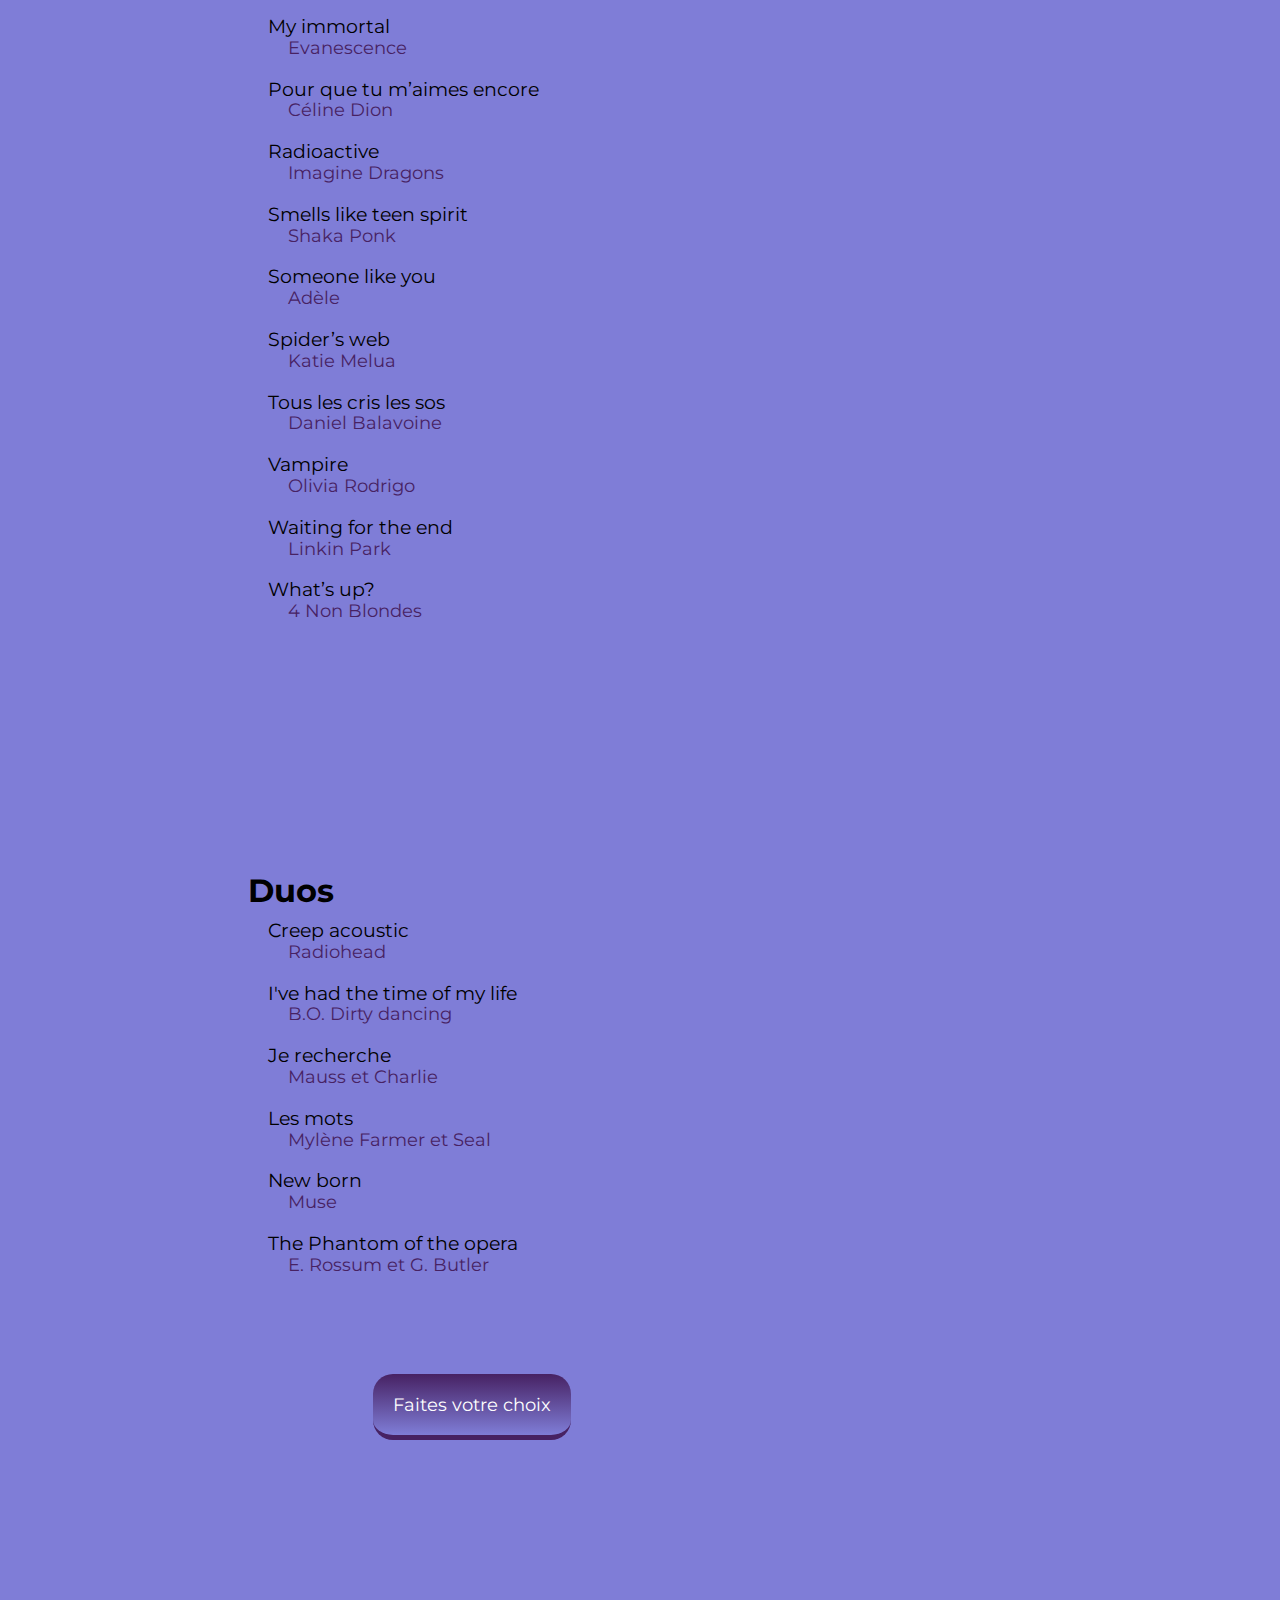
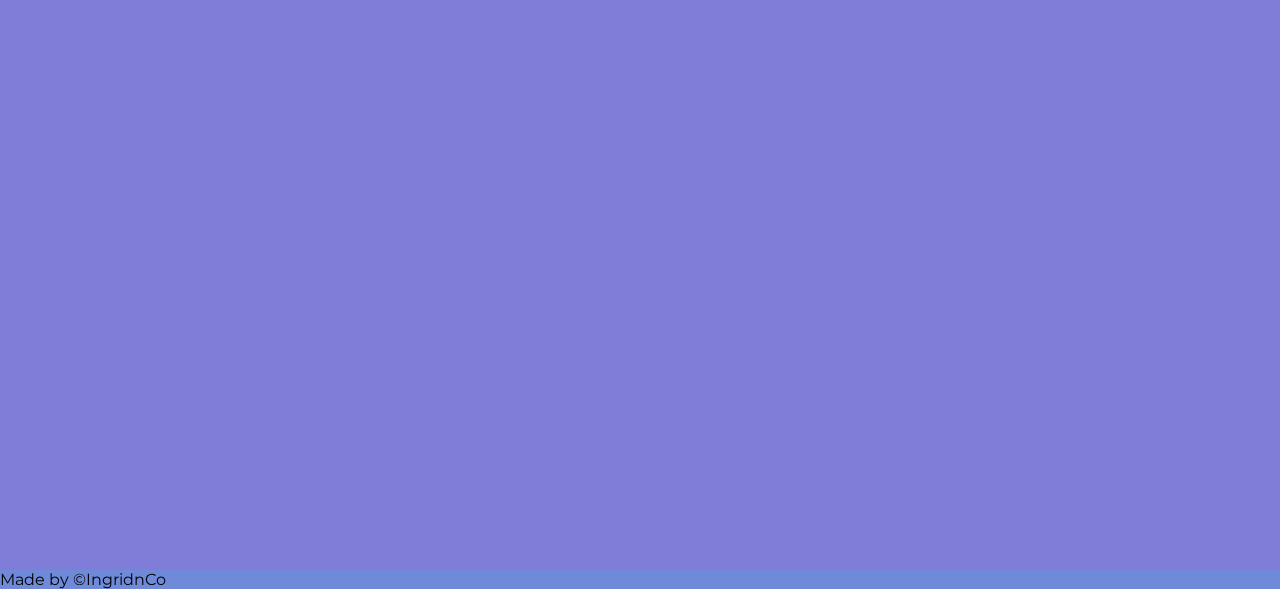
==== commit 6665928a: "tally" ====
--- a/index.html
+++ b/index.html
@@ -11,6 +11,7 @@
     <title>IngridnCo | Accueil</title>
     <link rel="shortcut icon" href="img/Note.png"/>
     <link rel="stylesheet" href="style/css/responsive.css">
+    <script async src="https://tally.so/widgets/embed.js"></script>
 </head>
 
 
@@ -86,7 +87,6 @@
             </div>
         </article>
 
-
         <!-- <article class="by_artist">   
             <div id="artist"></div>
 
@@ -178,12 +178,11 @@
         </div>
         </article> -->
 
-        
         <article  class="songs main2">
             <div id="song"></div>
-            <h1 >Chansons</h1>
+            <h1 >Chansons</h1>            
             <ul>
-                <li>Bachelorette<br><span>Björk</span></li> 
+                <li>Bachelorette<br><span>Björk</span></li>
                 <li>Chandelier<br> <span>Sia</span></li> 
                 <!-- <li>Come back home<br> <span>Sofia Carson</span></li>  -->
                 <!-- <li>Creep<br> <span>Radiohead</span></li>  -->
@@ -222,6 +221,7 @@
                 <li>What’s up?<br> <span>4 Non Blondes</span></li> 
                 <!-- <li>Zombie<br> <span>The Cranberries</span></li> -->
             </ul>
+
         </article>
 
         <article  class="duos main2">
@@ -253,22 +253,26 @@
         <br><br><br><br>
 
         <div data-tf-live="01HM7GCGDGGD8V4836R9NR98VD"></div><script src="//embed.typeform.com/next/embed.js"></script>    -->
+     
+       <button class="btn" data-tally-open="3EQ5NA" data-tally-emoji-text="👋" data-tally-emoji-animation="wave">Faites votre choix</button>
+
     </div>
+    
 <!-- Messenger Plugin de discussion Code -->
-<div id="fb-root"></div>
+<!-- <div id="fb-root"></div> -->
 
 <!-- Your Plugin de discussion code -->
-<div id="fb-customer-chat" class="fb-customerchat">
+<!-- <div id="fb-customer-chat" class="fb-customerchat">
 </div>
 
 <script>
   var chatbox = document.getElementById('fb-customer-chat');
   chatbox.setAttribute("page_id", "199146566617457");
   chatbox.setAttribute("attribution", "biz_inbox");
-</script>
+</script> -->
 
 <!-- Your SDK code -->
-<script>
+<!-- <script>
   window.fbAsyncInit = function() {
     FB.init({
       xfbml            : true,
@@ -283,7 +287,10 @@
     js.src = 'https://connect.facebook.net/fr_FR/sdk/xfbml.customerchat.js';
     fjs.parentNode.insertBefore(js, fjs);
   }(document, 'script', 'facebook-jssdk'));
-</script>
+</script> -->
+
+
+
     
     <aside class="sidebar">
     <div class="sticky">
--- a/style/css/style.css
+++ b/style/css/style.css
@@ -206,10 +206,78 @@
   padding: 10px 0;
   font-size: 1.2rem;
 }
+.songs legend, .duos legend {
+  margin-top: 50px;
+  margin-bottom: 20px;
+}
+.songs span, .duos span {
+  margin-left: 20px;
+}
 
 span {
   color: #472263;
   font-size: 1.1rem;
+}
+
+.btn {
+  font-size: 1.1rem;
+  margin-top: 30px;
+  margin-left: 5vw;
+  padding: 20px;
+  background: linear-gradient(#472263, rgb(127, 125, 215));
+  color: #ffffff;
+  border-radius: 20px;
+  border-style: none;
+  border-bottom: 5px solid #472263;
+}
+.btn:hover {
+  background: linear-gradient(#4a2d60, #9392d9);
+}
+.btn:active {
+  transition-duration: 0.3s;
+  border-style: none;
+  border-bottom: 1px solid #472263;
+  background: linear-gradient(#472263, rgb(127, 125, 215));
+  color: #472263;
+  transform: translate(0, 5px);
+}
+
+input[type=radio].btnradio {
+  display: none;
+}
+
+input[type=radio].btnradio + label {
+  position: relative;
+  padding-left: 1.3rem;
+}
+
+input[type=radio].btnradio + label::before,
+input[type=radio].btnradio + label::after {
+  display: block;
+  position: absolute;
+  box-sizing: border-box;
+  content: "";
+  border-radius: 1rem;
+}
+
+input[type=radio].btnradio + label::before {
+  bottom: 3px;
+  left: 0px;
+  border: 1px solid #472263;
+  background-color: #472263;
+  width: 1rem;
+  height: 1rem;
+}
+
+input[type=radio].btnradio + label::after {
+  bottom: 6px;
+  left: 3px;
+  width: calc(1rem - 0.375rem);
+  height: calc(1rem - 0.375rem);
+}
+
+input[type=radio].btnradio:checked + label::after {
+  background-color: #f0acac;
 }
 
 .airtable-embed {
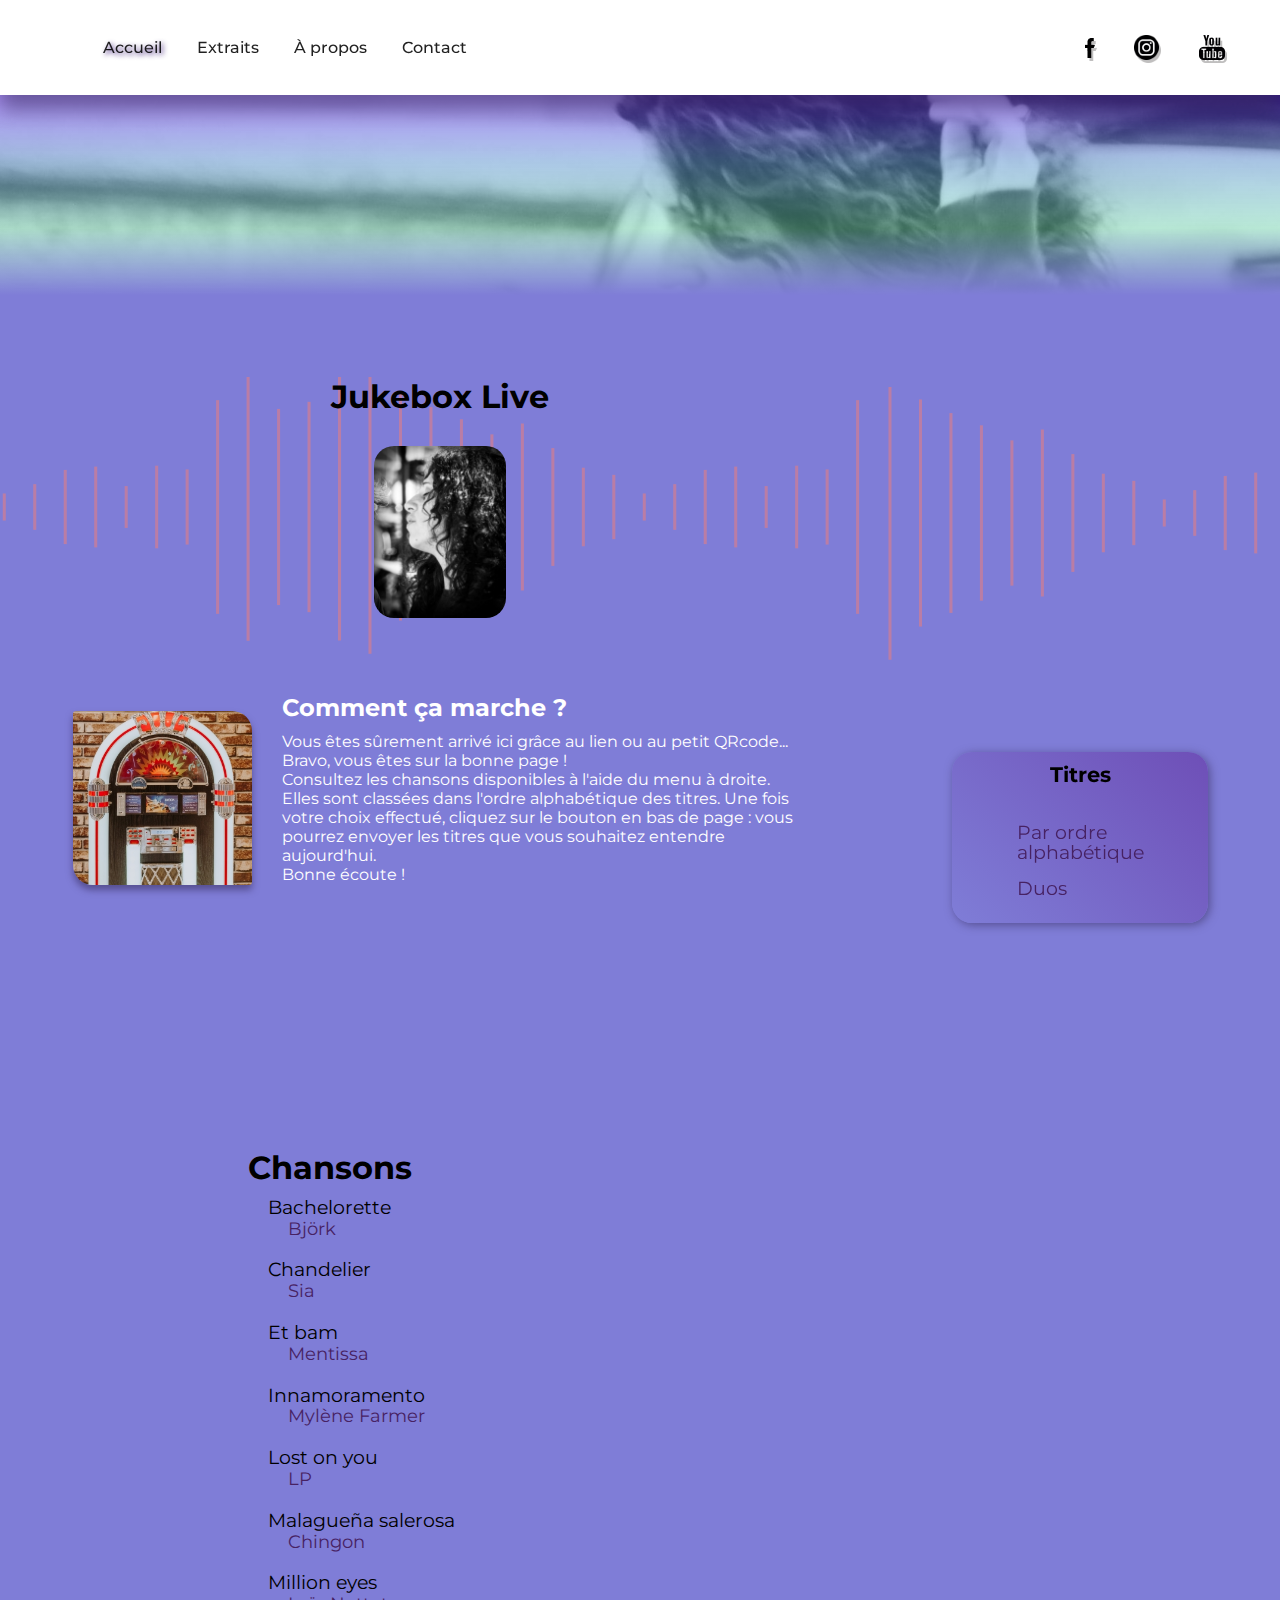
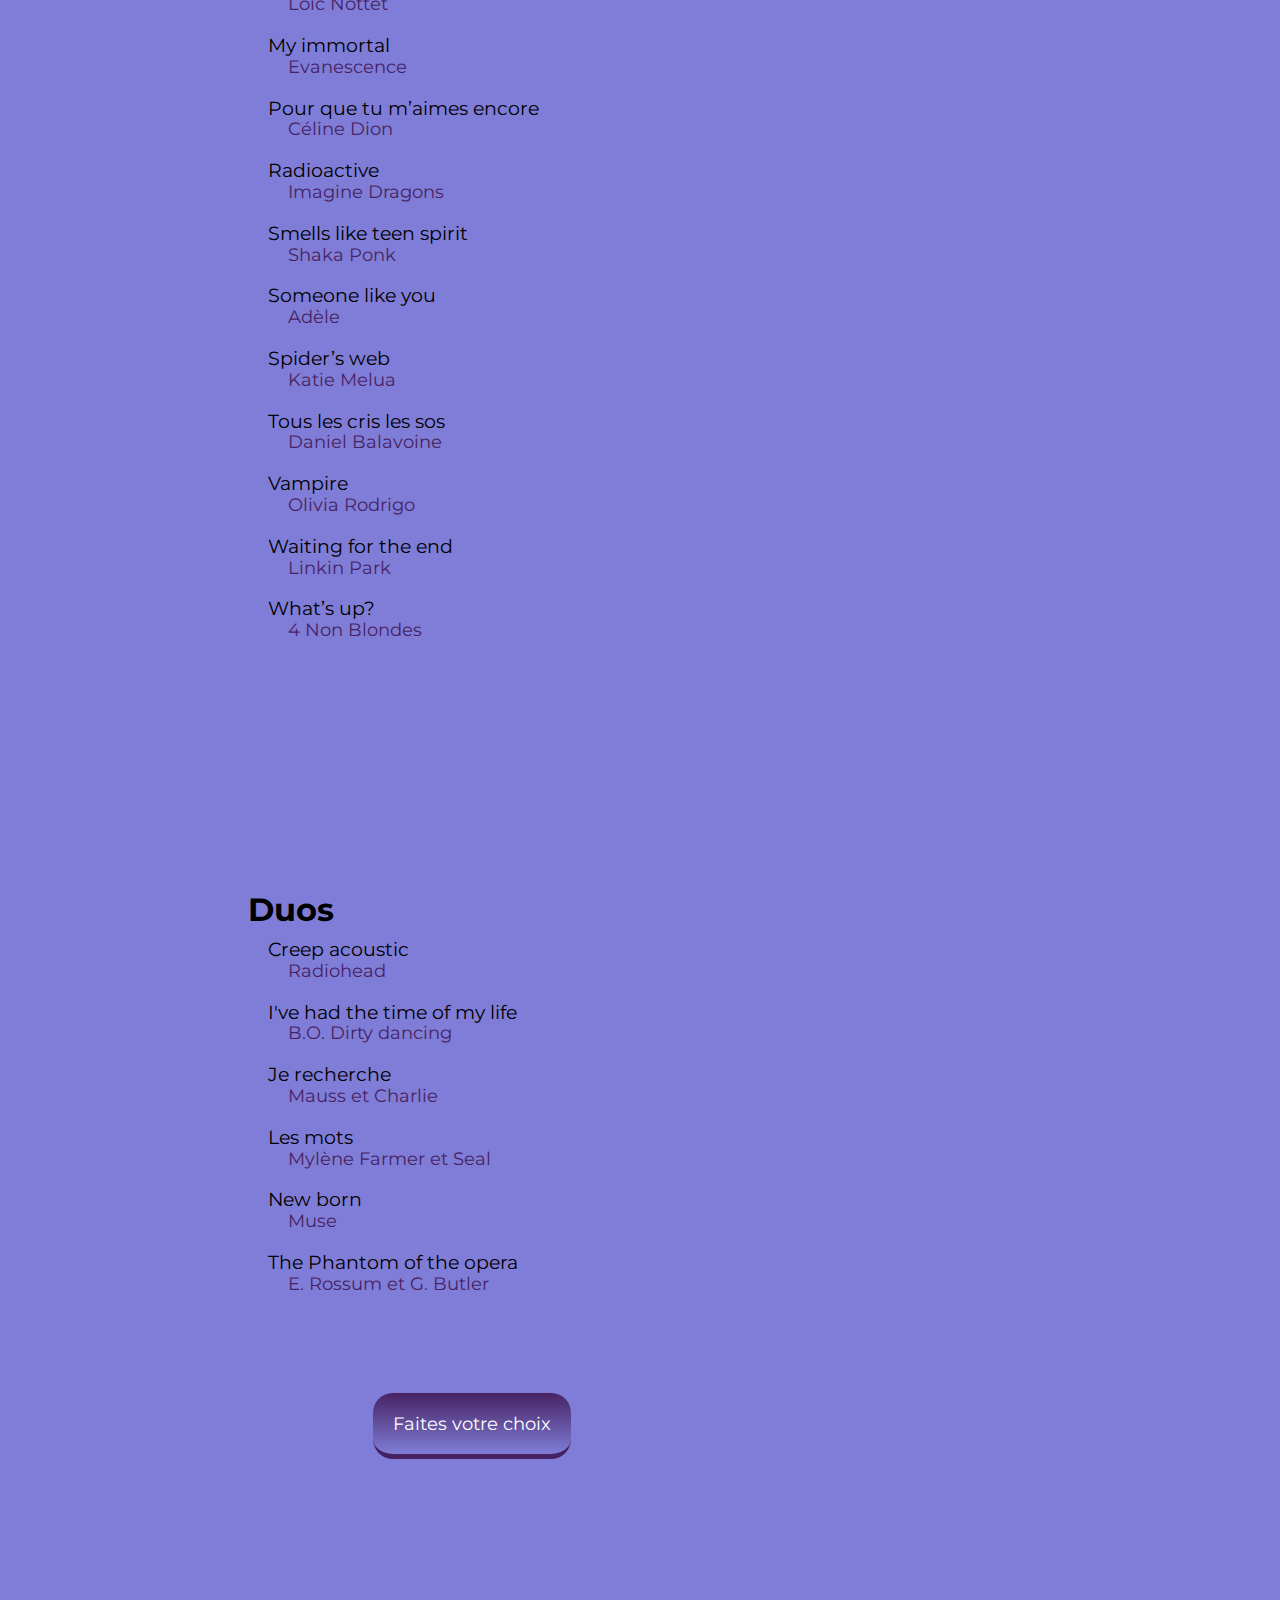
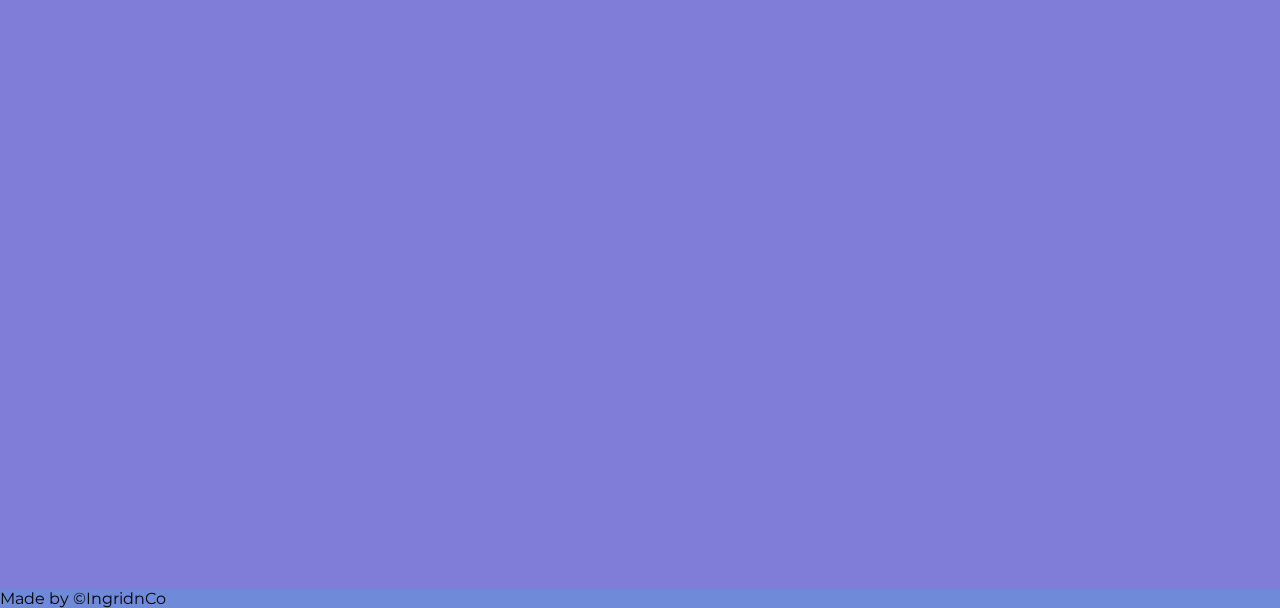
==== commit ef9f5546: "Update index.html" ====
--- a/index.html
+++ b/index.html
@@ -57,9 +57,9 @@
             <div class="intro__text">
                 <!-- <div class="intro__date">Publié le 02 octobre 2023</div> -->
                 <h2 class="intro__title"> Comment ça marche ?</h2>
-                <p>Vous êtes sûrement arrivé ici grâce au lien ou au petit QRcode...<br> Bravo, vous êtes bien sur la bonne page !<br> Vous allez pouvoir choisir les chansons que vous souhaitez écouter aujourd'hui à l'aide du menu à droite. <br>Elles sont classées 
+                <p>Vous êtes sûrement arrivé ici grâce au lien ou au petit QRcode...<br> Bravo, vous êtes sur la bonne page !<br> Consultez les chansons disponibles à l'aide du menu à droite.<br>Elles sont classées 
                     <!-- par artiste quand plusieurs chansons sont disponibles, puis par titre dans  -->
-                     par ordre alphabétique, et ensuite vous trouverez les duos. 
+                     dans l'ordre alphabétique des titres. Une fois votre choix effectué, cliquez sur le bouton en bas de page : vous pourrez envoyer les titres que vous souhaitez entendre aujourd'hui.
                     <br>Bonne écoute !
                 </p> <br>
                 <!-- essai compte à rebours javascript  
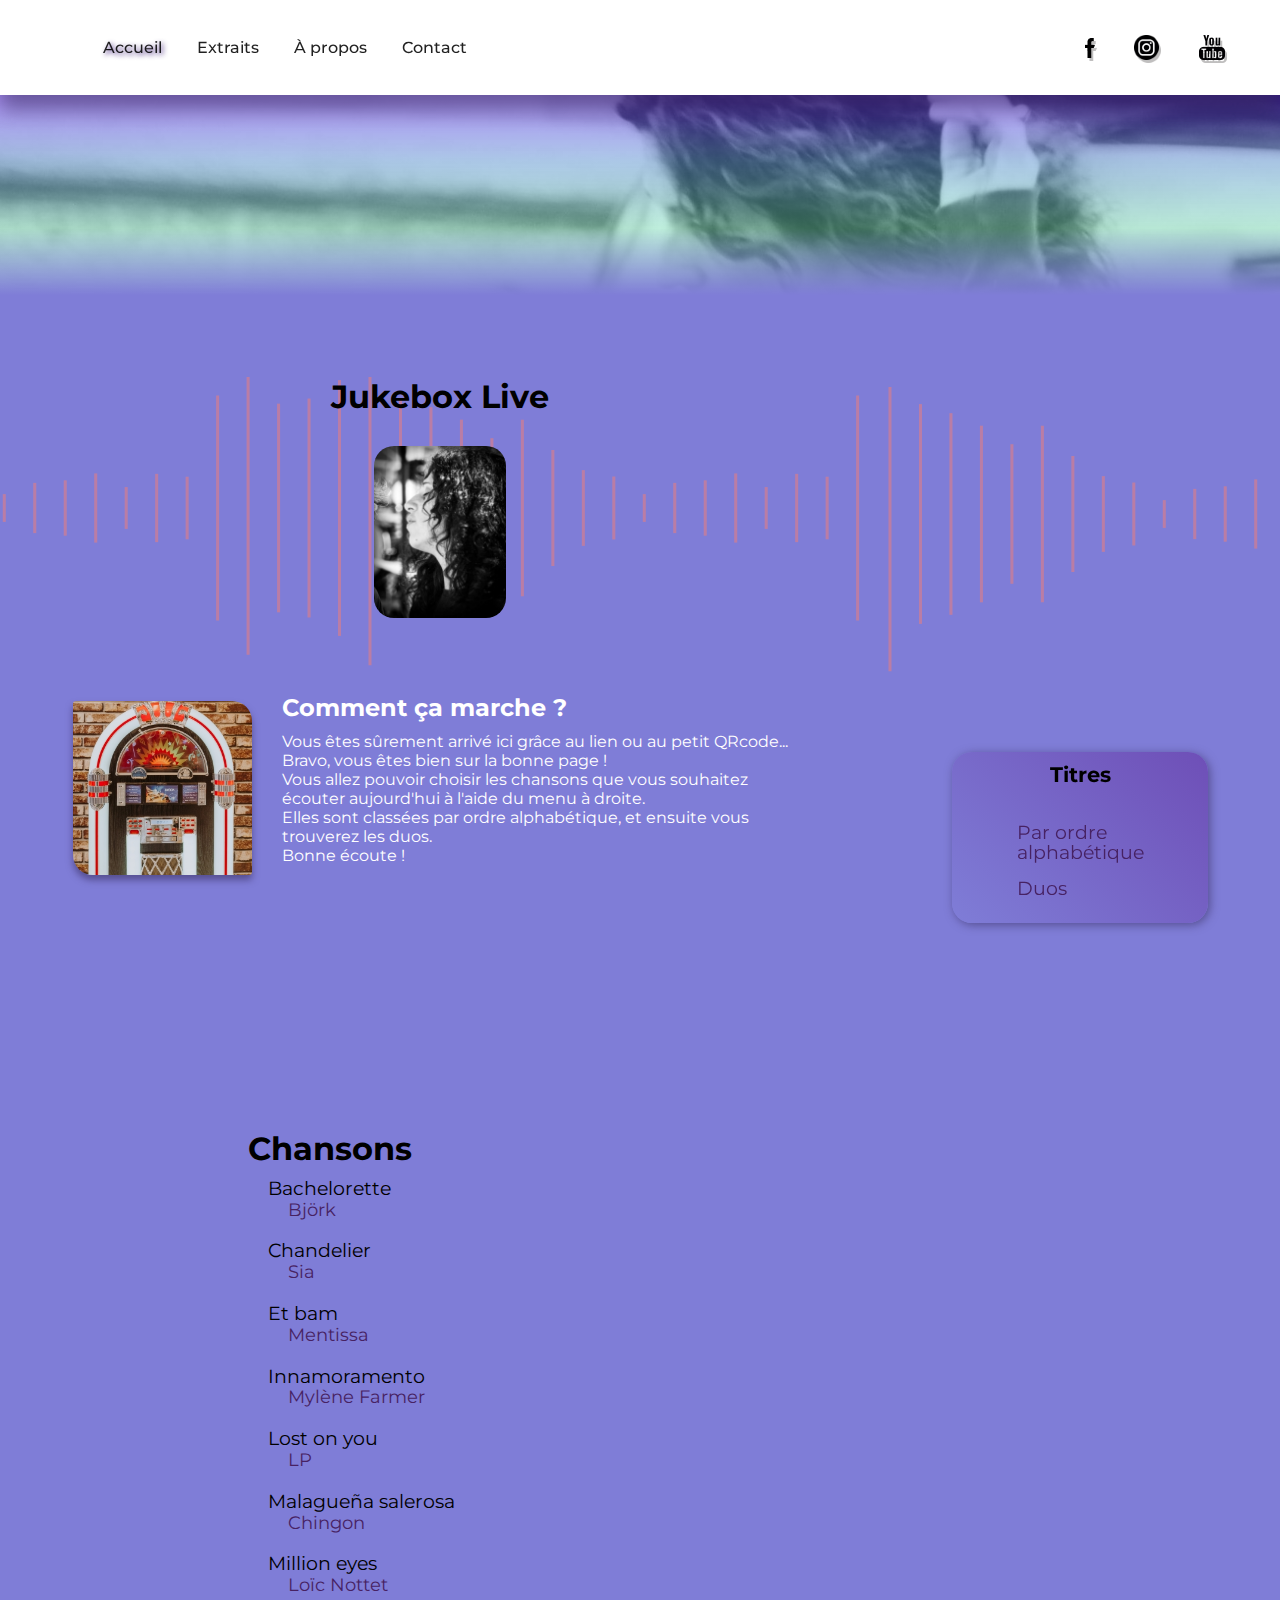
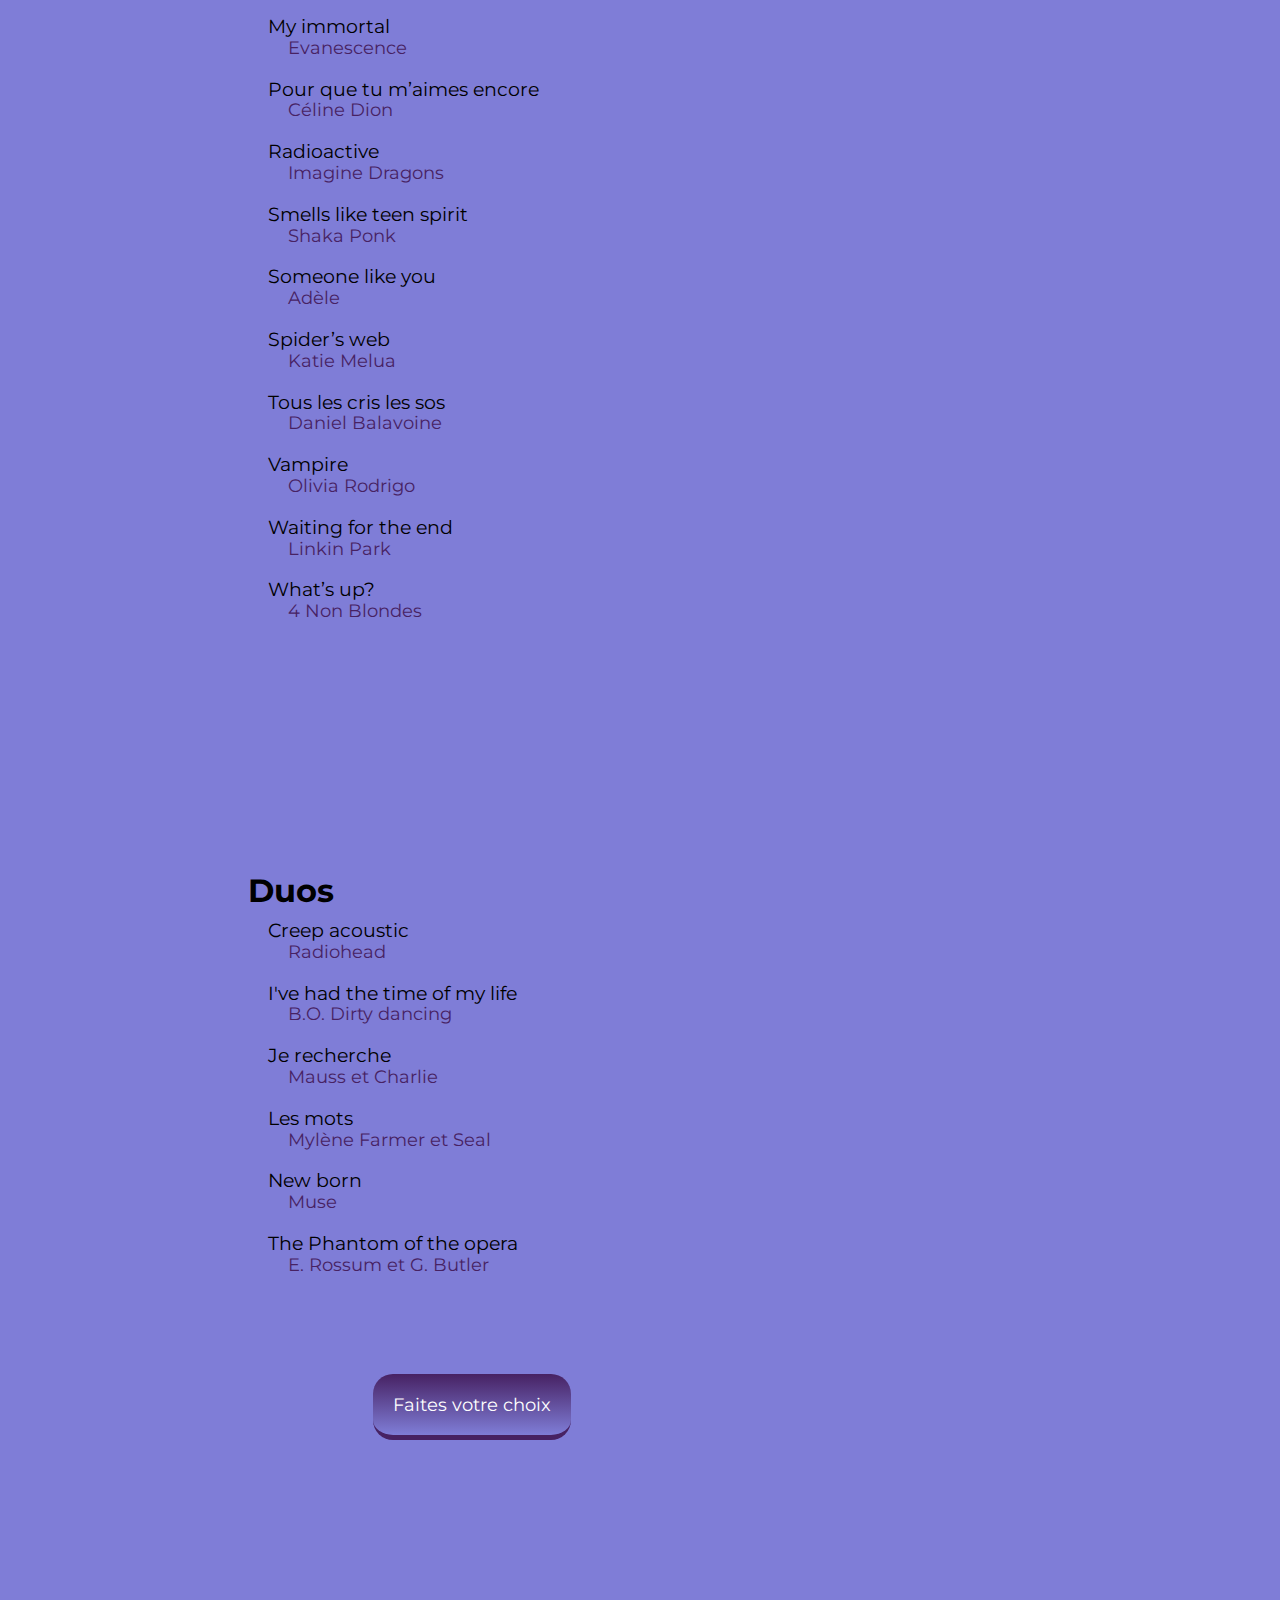
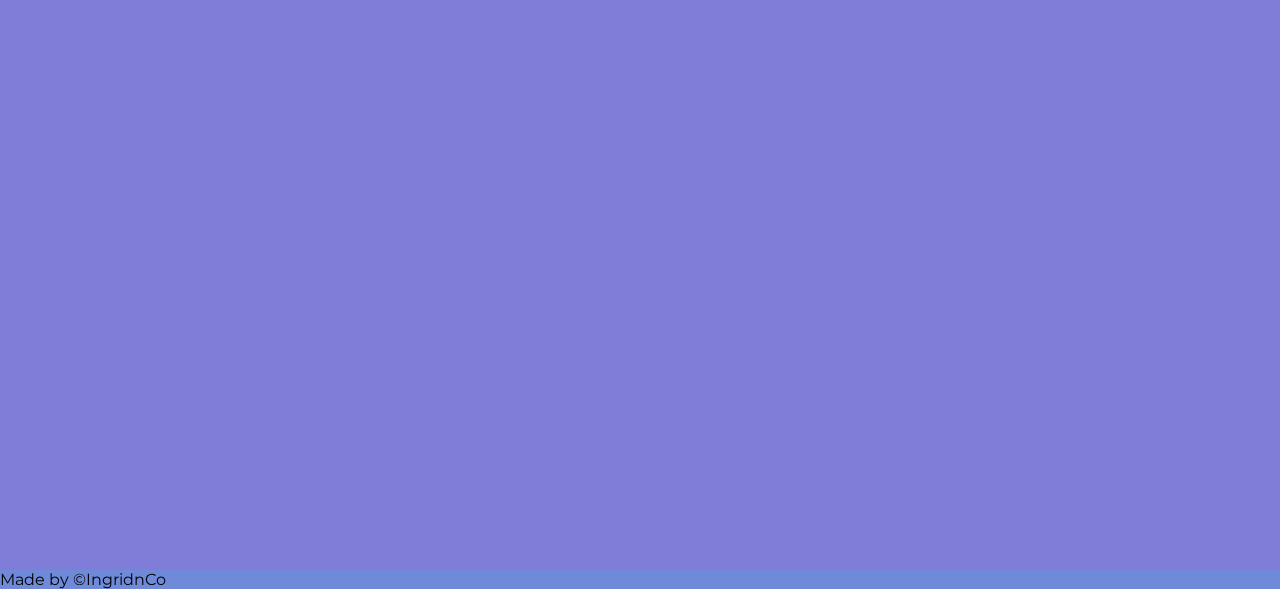
==== commit 6723b608: "mic" ====
--- a/index.html
+++ b/index.html
@@ -57,9 +57,9 @@
             <div class="intro__text">
                 <!-- <div class="intro__date">Publié le 02 octobre 2023</div> -->
                 <h2 class="intro__title"> Comment ça marche ?</h2>
-                <p>Vous êtes sûrement arrivé ici grâce au lien ou au petit QRcode...<br> Bravo, vous êtes sur la bonne page !<br> Consultez les chansons disponibles à l'aide du menu à droite.<br>Elles sont classées 
+                <p>Vous êtes sûrement arrivé ici grâce au lien ou au petit QRcode...<br> Bravo, vous êtes bien sur la bonne page !<br> Vous allez pouvoir choisir les chansons que vous souhaitez écouter aujourd'hui à l'aide du menu à droite. <br>Elles sont classées 
                     <!-- par artiste quand plusieurs chansons sont disponibles, puis par titre dans  -->
-                     dans l'ordre alphabétique des titres. Une fois votre choix effectué, cliquez sur le bouton en bas de page : vous pourrez envoyer les titres que vous souhaitez entendre aujourd'hui.
+                     par ordre alphabétique, et ensuite vous trouverez les duos. 
                     <br>Bonne écoute !
                 </p> <br>
                 <!-- essai compte à rebours javascript  
@@ -254,7 +254,7 @@
 
         <div data-tf-live="01HM7GCGDGGD8V4836R9NR98VD"></div><script src="//embed.typeform.com/next/embed.js"></script>    -->
      
-       <button class="btn" data-tally-open="3EQ5NA" data-tally-emoji-text="👋" data-tally-emoji-animation="wave">Faites votre choix</button>
+       <button class="btn" data-tally-open="3EQ5NA" data-tally-emoji-text="🎤" data-tally-emoji-animation="wave">Faites votre choix</button>
 
     </div>
     
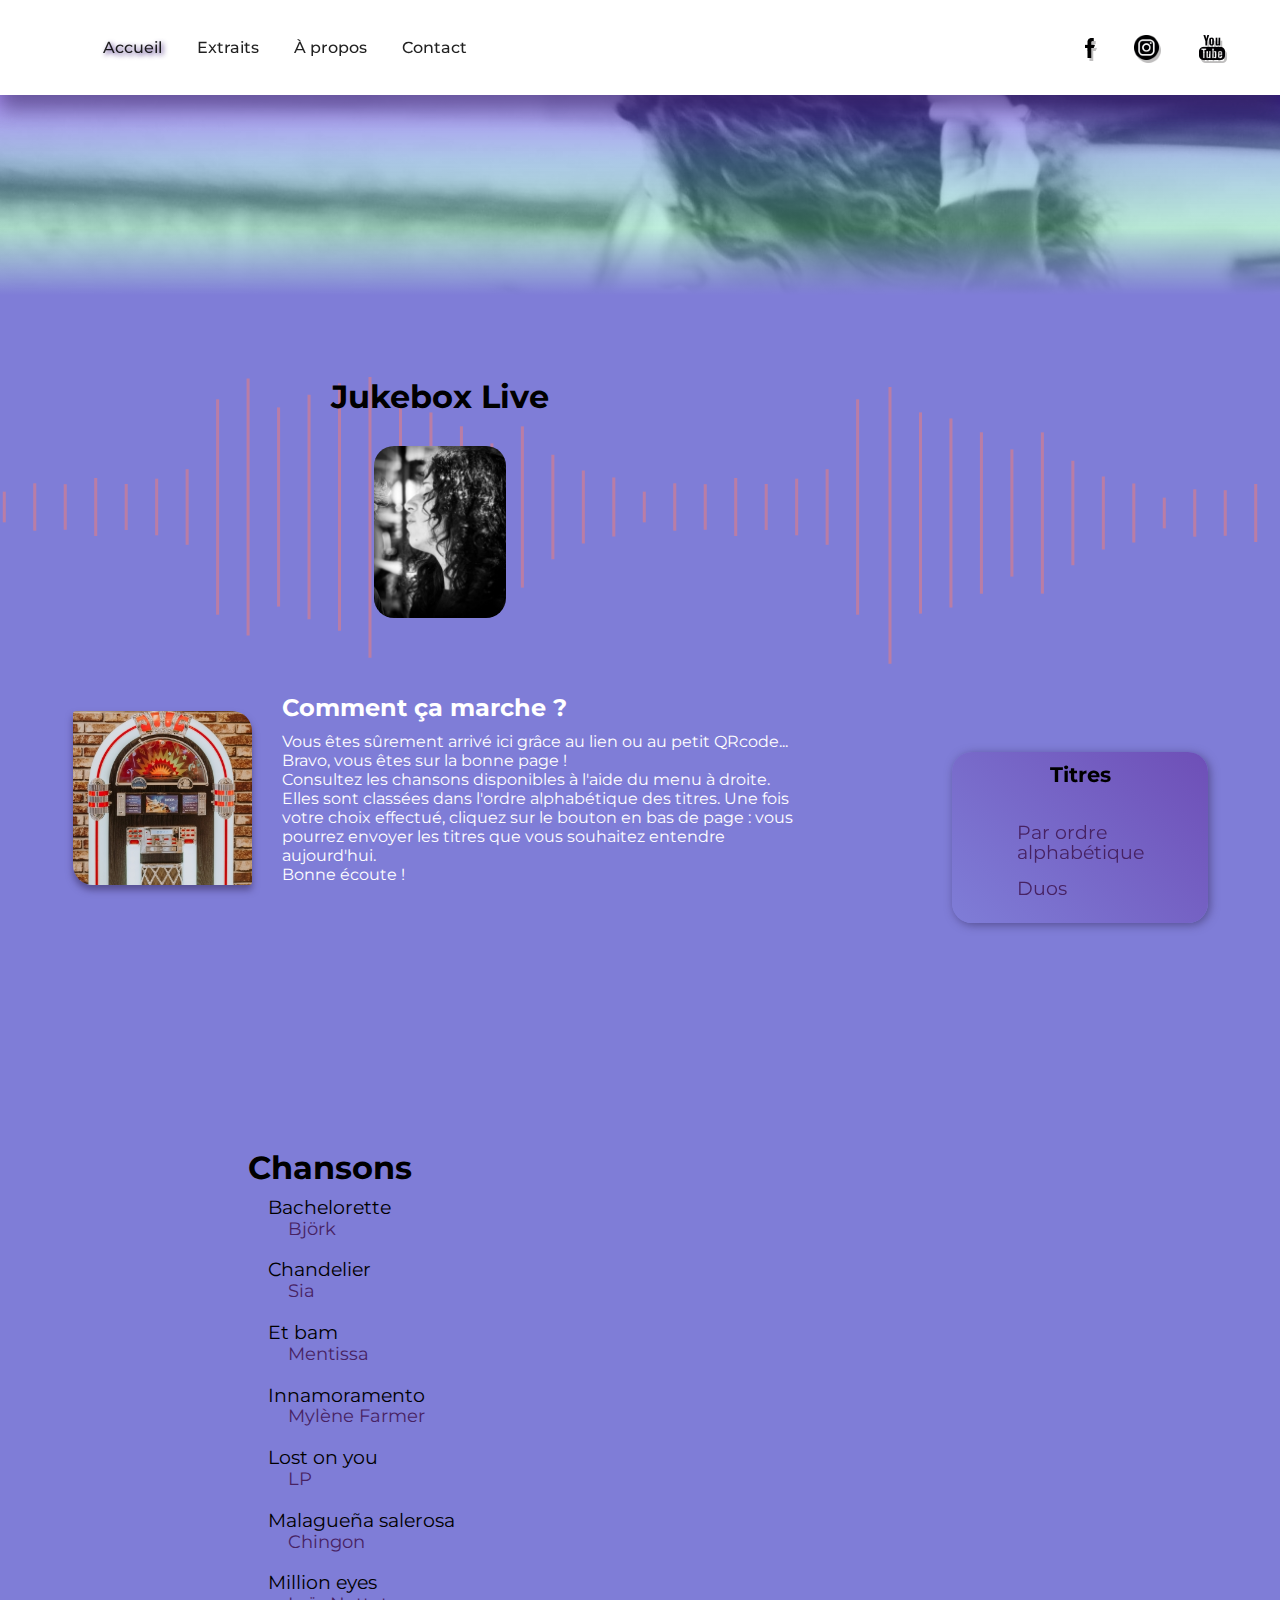
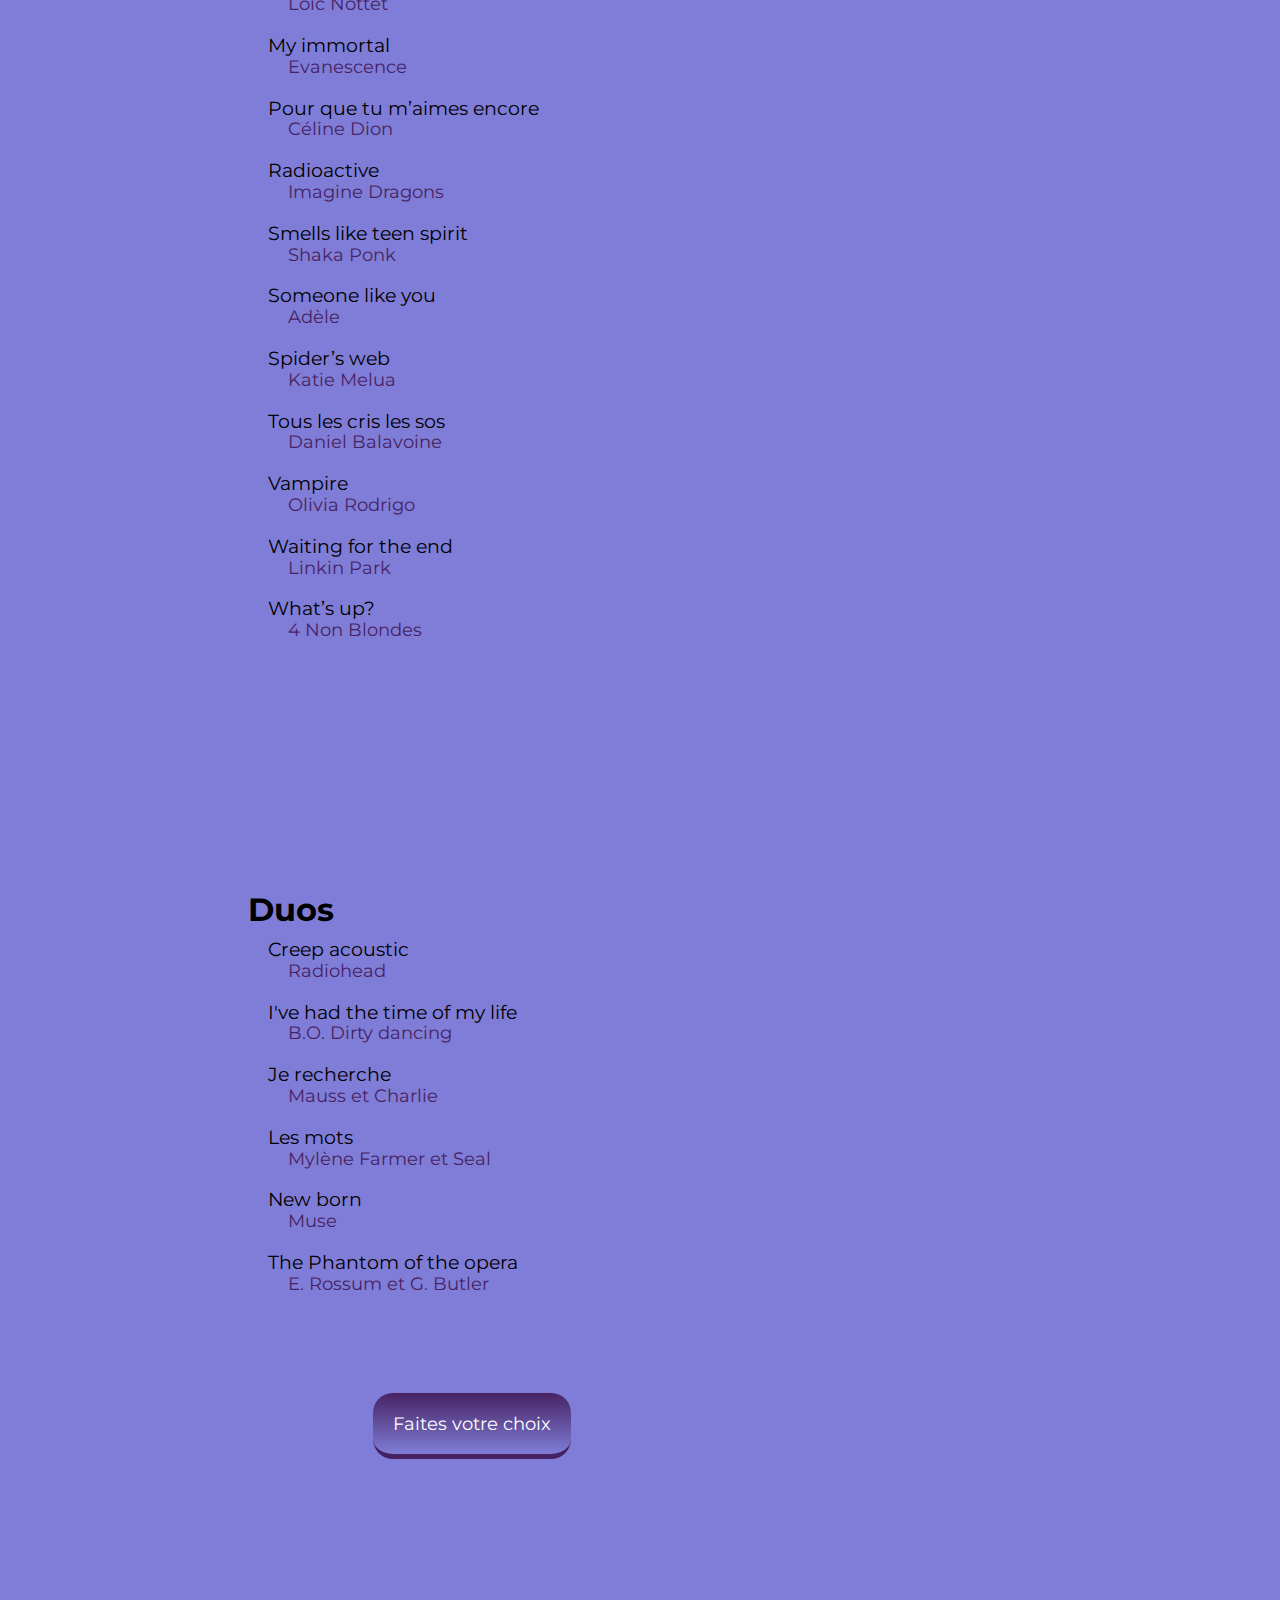
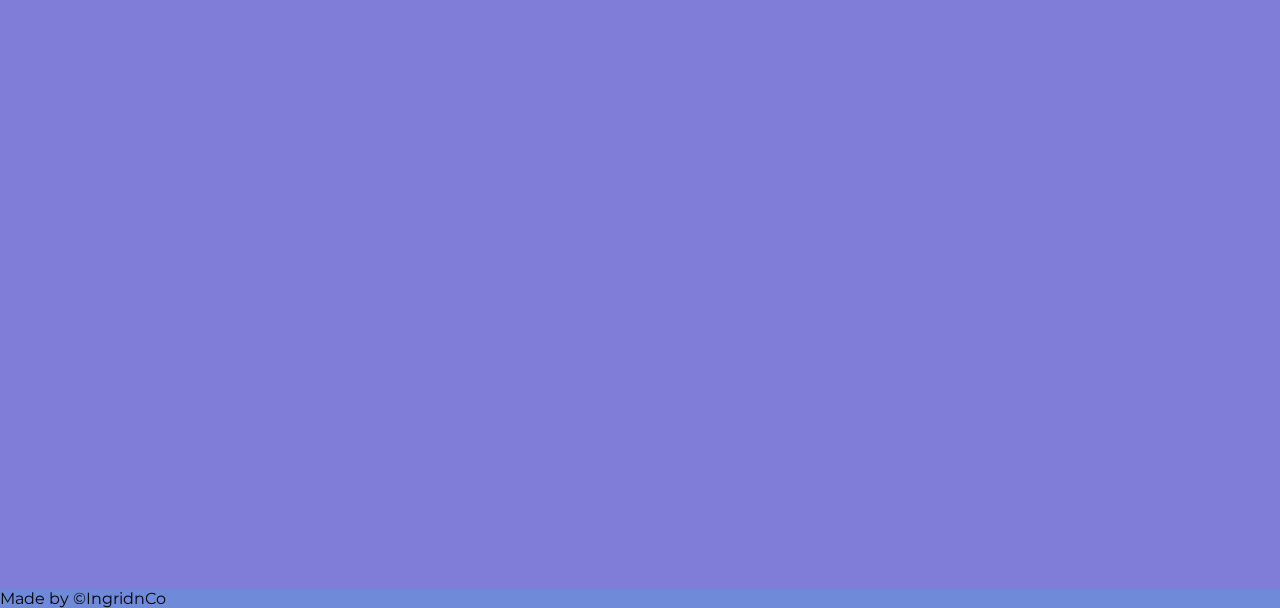
==== commit ebbe747f: "Merge branch 'main' of https://github.com/ingridnco/jukebox_live" ====
--- a/index.html
+++ b/index.html
@@ -57,9 +57,9 @@
             <div class="intro__text">
                 <!-- <div class="intro__date">Publié le 02 octobre 2023</div> -->
                 <h2 class="intro__title"> Comment ça marche ?</h2>
-                <p>Vous êtes sûrement arrivé ici grâce au lien ou au petit QRcode...<br> Bravo, vous êtes bien sur la bonne page !<br> Vous allez pouvoir choisir les chansons que vous souhaitez écouter aujourd'hui à l'aide du menu à droite. <br>Elles sont classées 
+                <p>Vous êtes sûrement arrivé ici grâce au lien ou au petit QRcode...<br> Bravo, vous êtes sur la bonne page !<br> Consultez les chansons disponibles à l'aide du menu à droite.<br>Elles sont classées 
                     <!-- par artiste quand plusieurs chansons sont disponibles, puis par titre dans  -->
-                     par ordre alphabétique, et ensuite vous trouverez les duos. 
+                     dans l'ordre alphabétique des titres. Une fois votre choix effectué, cliquez sur le bouton en bas de page : vous pourrez envoyer les titres que vous souhaitez entendre aujourd'hui.
                     <br>Bonne écoute !
                 </p> <br>
                 <!-- essai compte à rebours javascript  
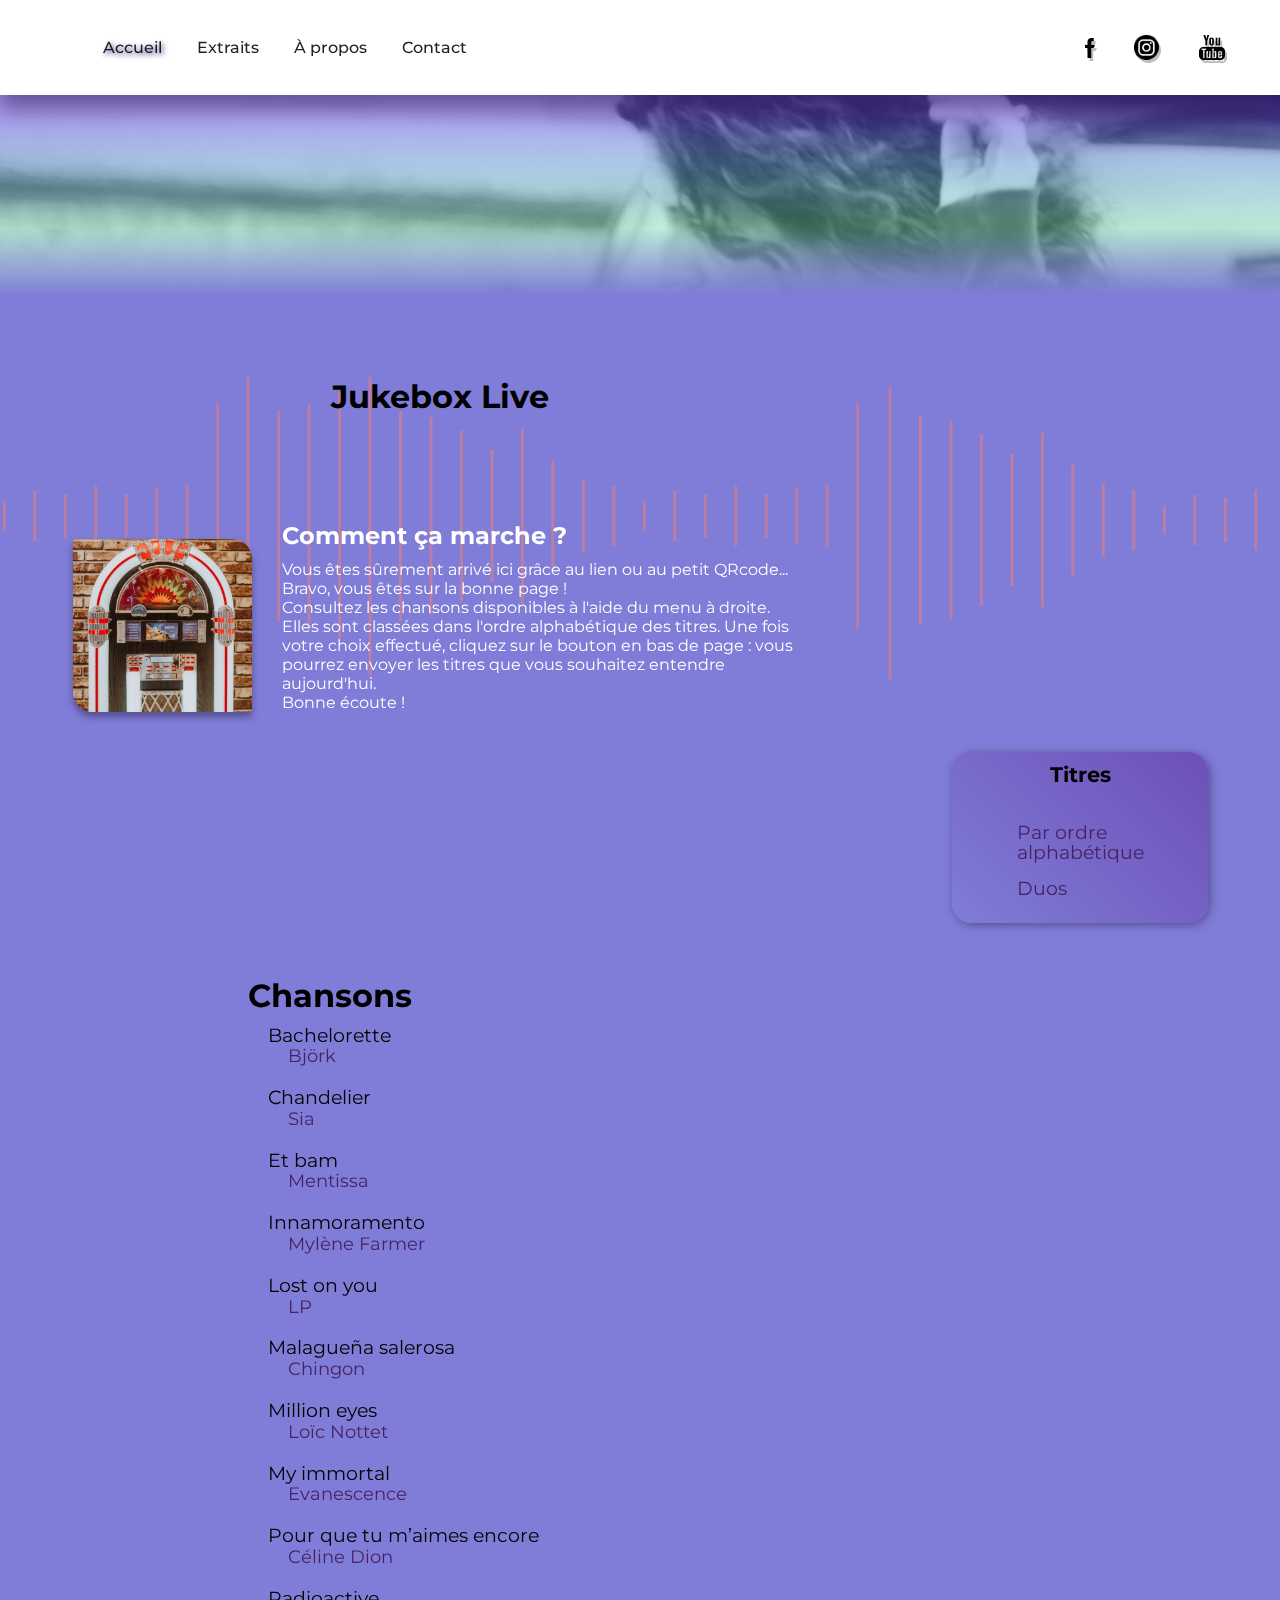
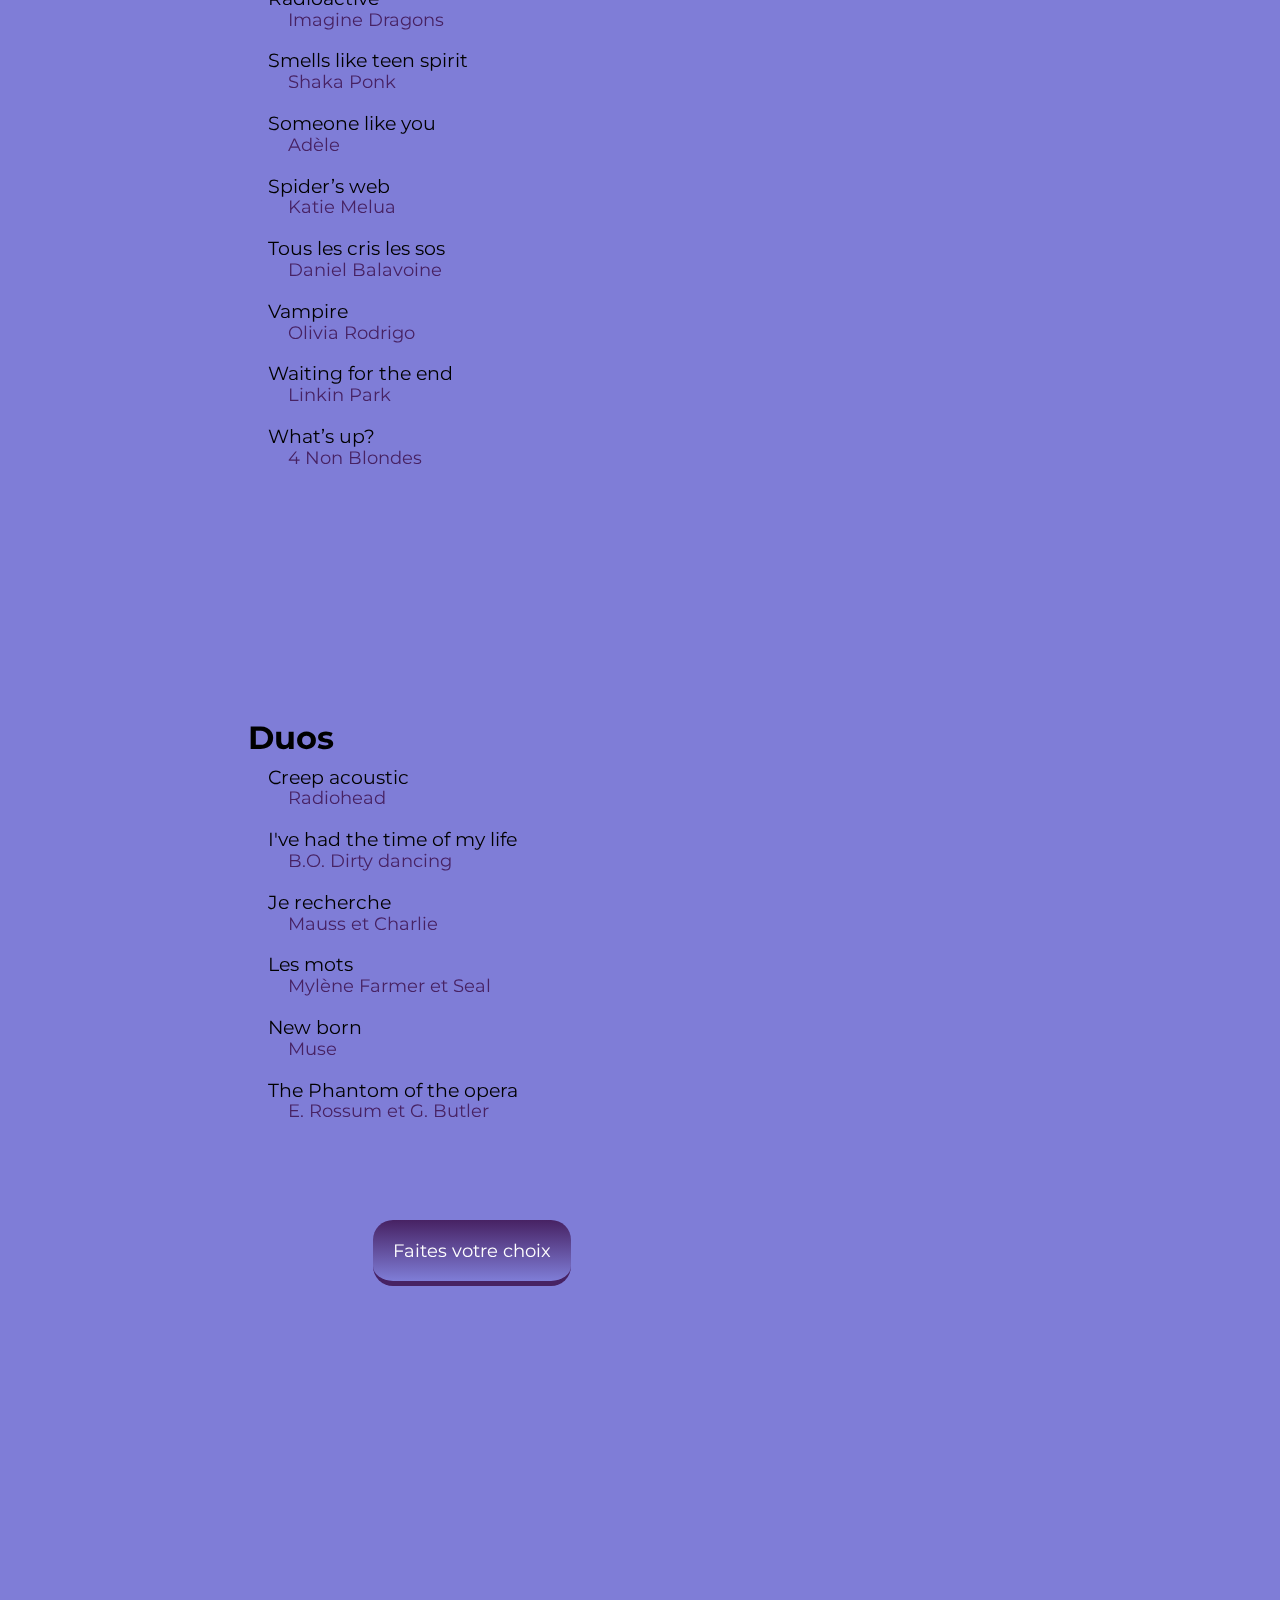
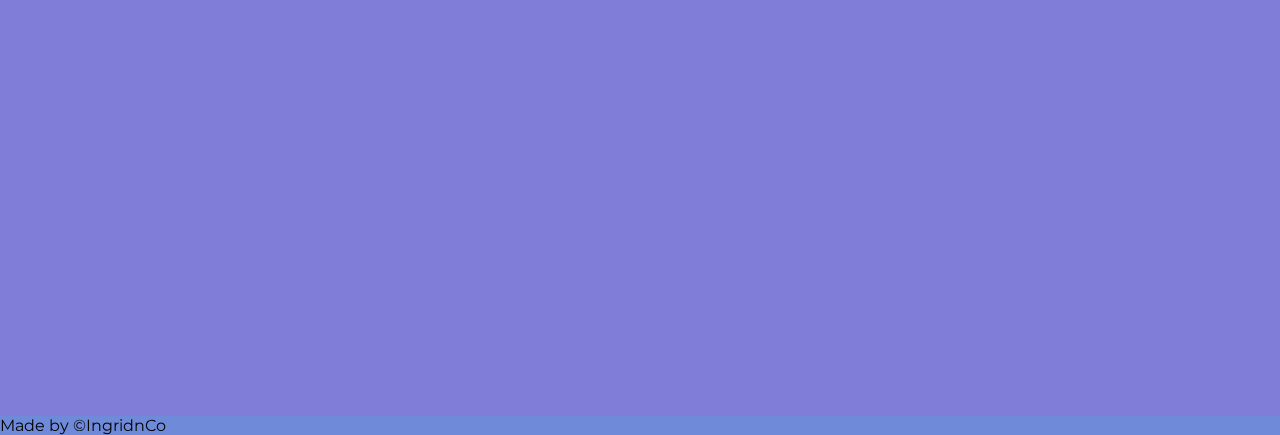
==== commit c1aac870: "chg nom IMG_6040.JPG =>.jpg" ====
--- a/index.html
+++ b/index.html
@@ -44,7 +44,7 @@
         <h1>Jukebox Live</h1>
 
 
-        <img class="portrait_pc" src="img/IMG_6040.JPG"  alt="">
+        <img class="portrait_pc" src="img/IMG_6040.jpg"  alt="">
         
         <article class="intro">
             <img class="intro__imgpc" src="img/jukebox2.jpg" alt="">
@@ -52,7 +52,7 @@
 
             <div class="mobile">
                 <img class="mobile__img1" src="img/jukebox.jpg" alt="">
-                <img class="mobile__img2" src="img/IMG_6040.JPG" alt="">
+                <img class="mobile__img2" src="img/IMG_6040.jpg" alt="">
             </div>
             <div class="intro__text">
                 <!-- <div class="intro__date">Publié le 02 octobre 2023</div> -->
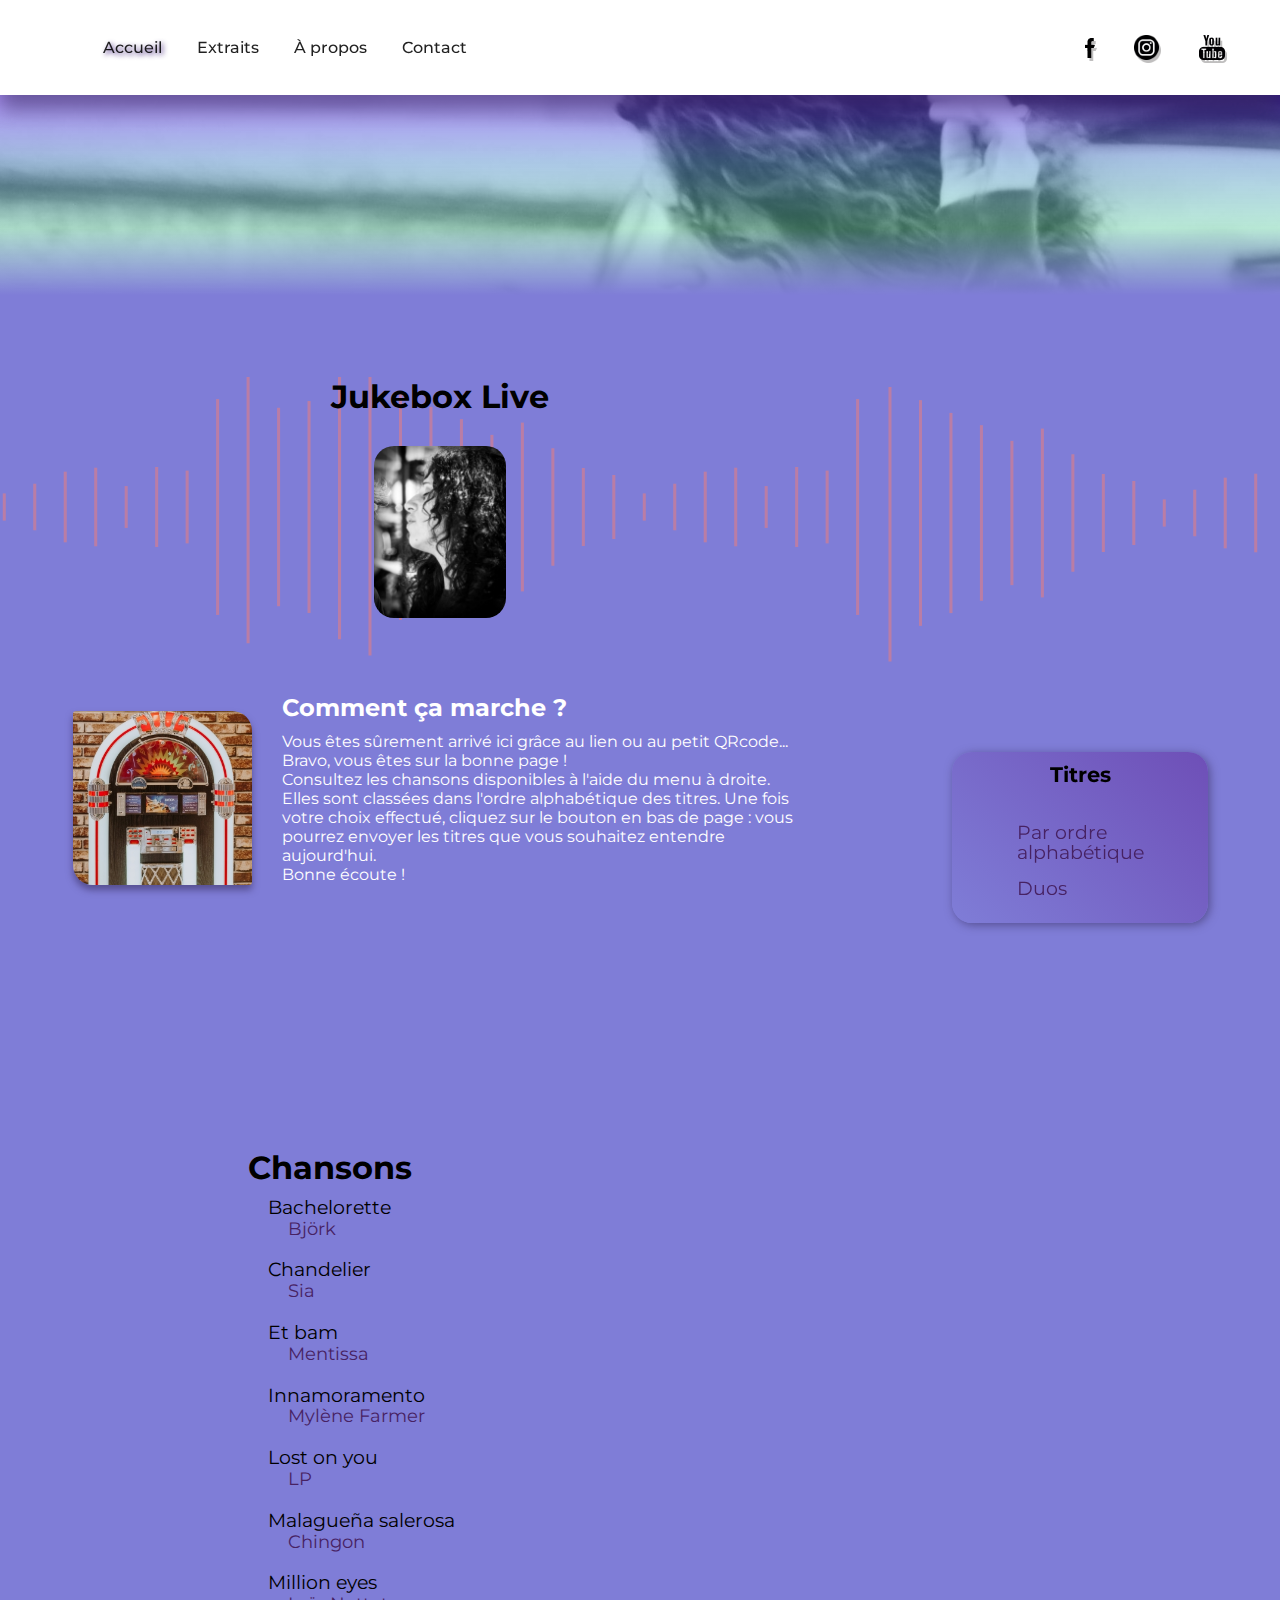
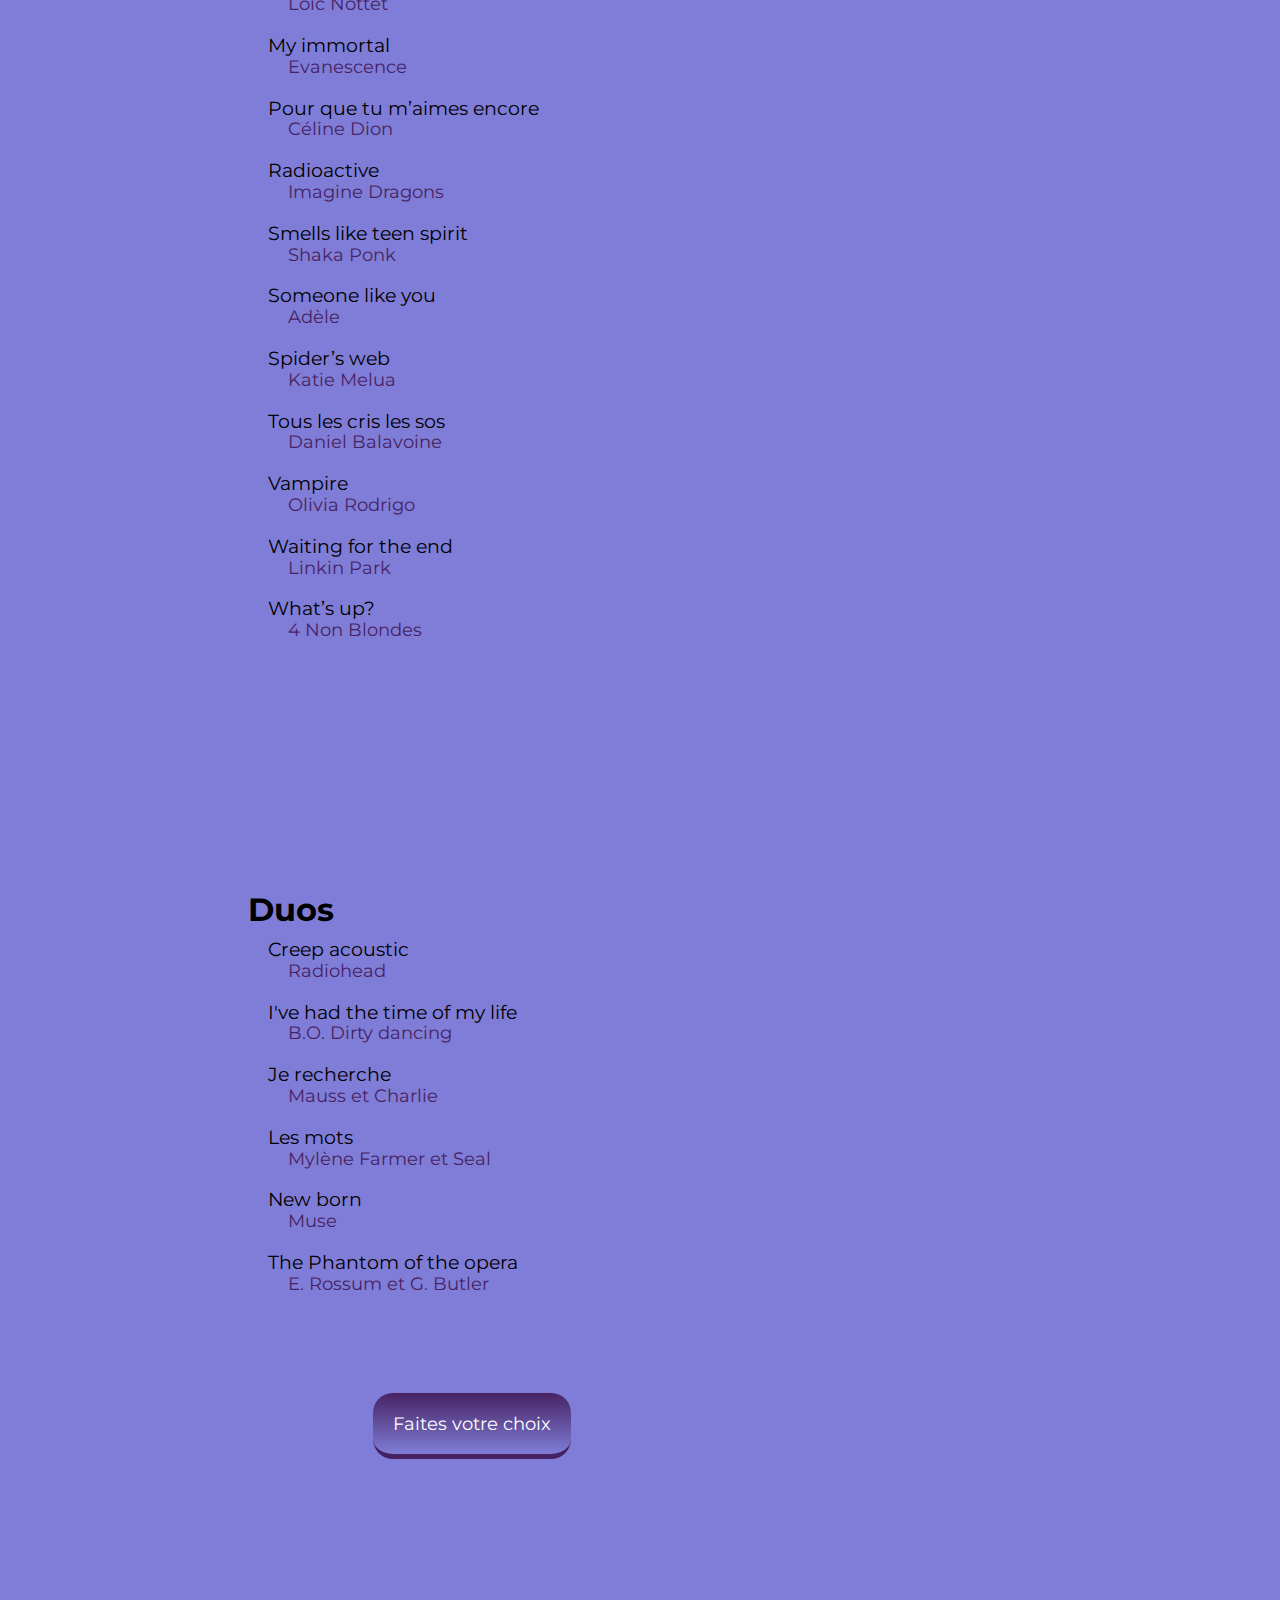
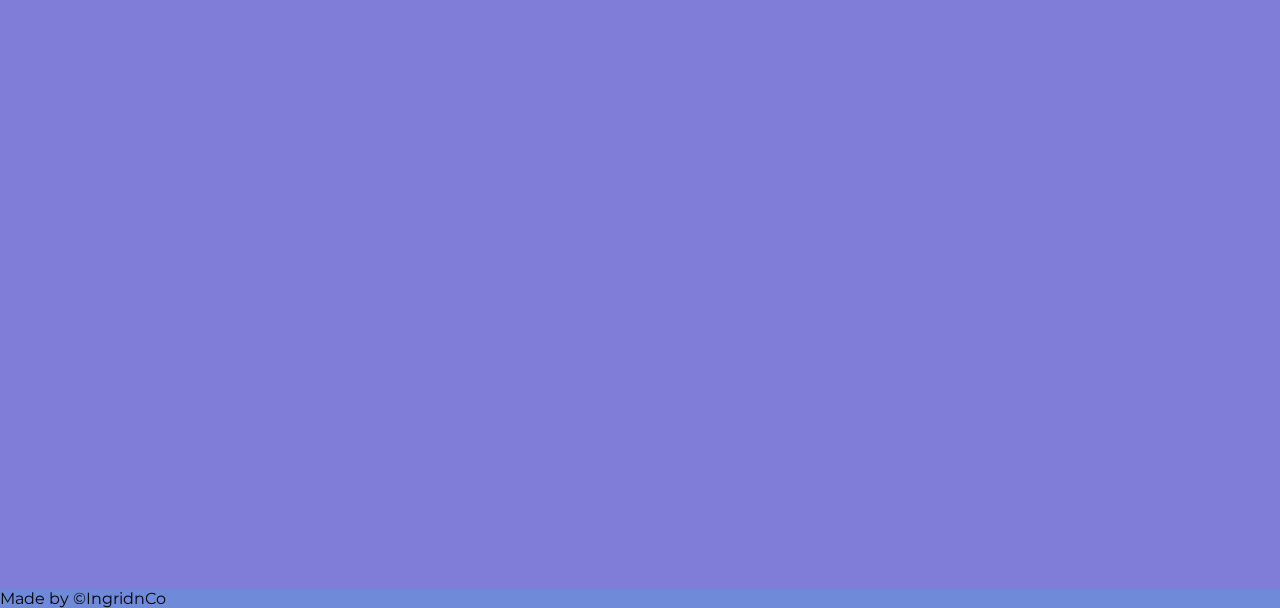
==== commit 45855ab2: "chg nom img_6040 =>profil" ====
--- a/index.html
+++ b/index.html
@@ -43,8 +43,7 @@
     <div class="main">
         <h1>Jukebox Live</h1>
 
-
-        <img class="portrait_pc" src="img/IMG_6040.jpg"  alt="">
+        <img class="portrait_pc" src="img/profil.jpg"  alt="">
         
         <article class="intro">
             <img class="intro__imgpc" src="img/jukebox2.jpg" alt="">
@@ -52,7 +51,7 @@
 
             <div class="mobile">
                 <img class="mobile__img1" src="img/jukebox.jpg" alt="">
-                <img class="mobile__img2" src="img/IMG_6040.jpg" alt="">
+                <img class="mobile__img2" src="img/profil.jpg" alt="">
             </div>
             <div class="intro__text">
                 <!-- <div class="intro__date">Publié le 02 octobre 2023</div> -->
